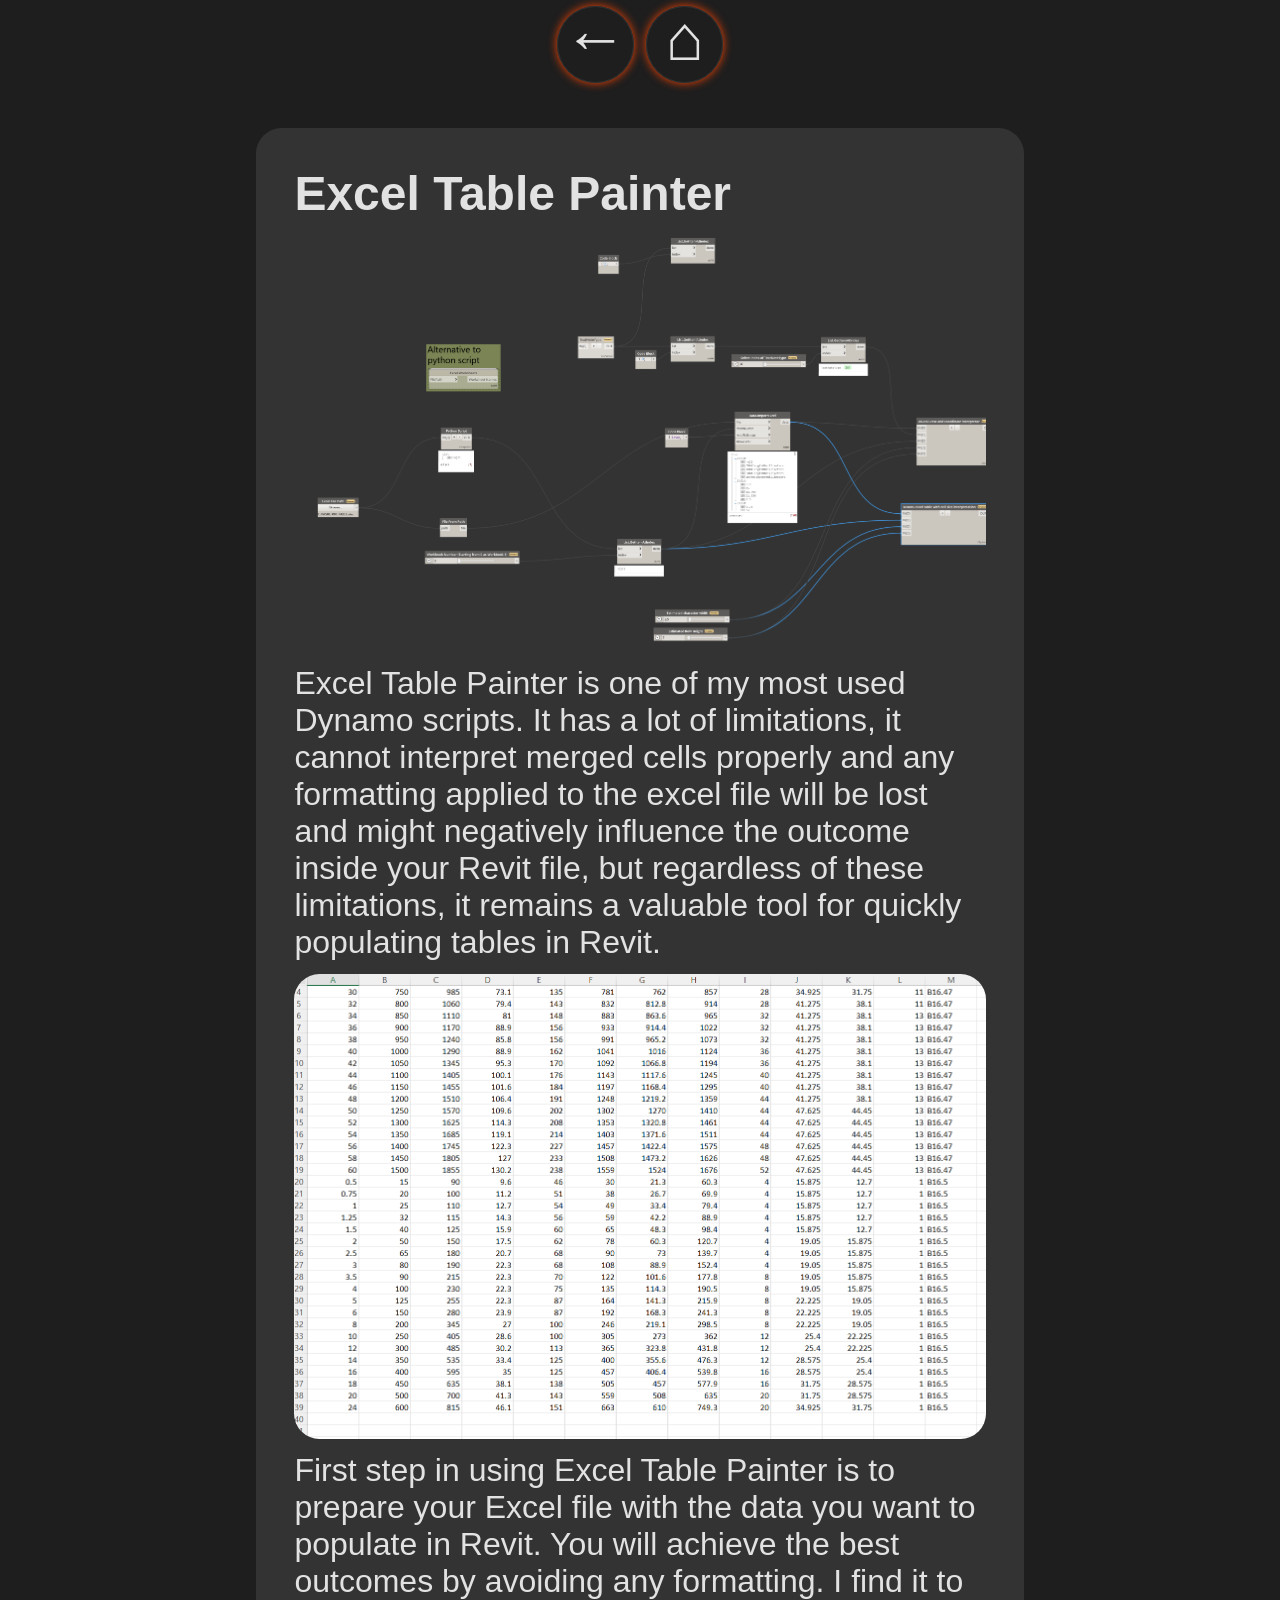
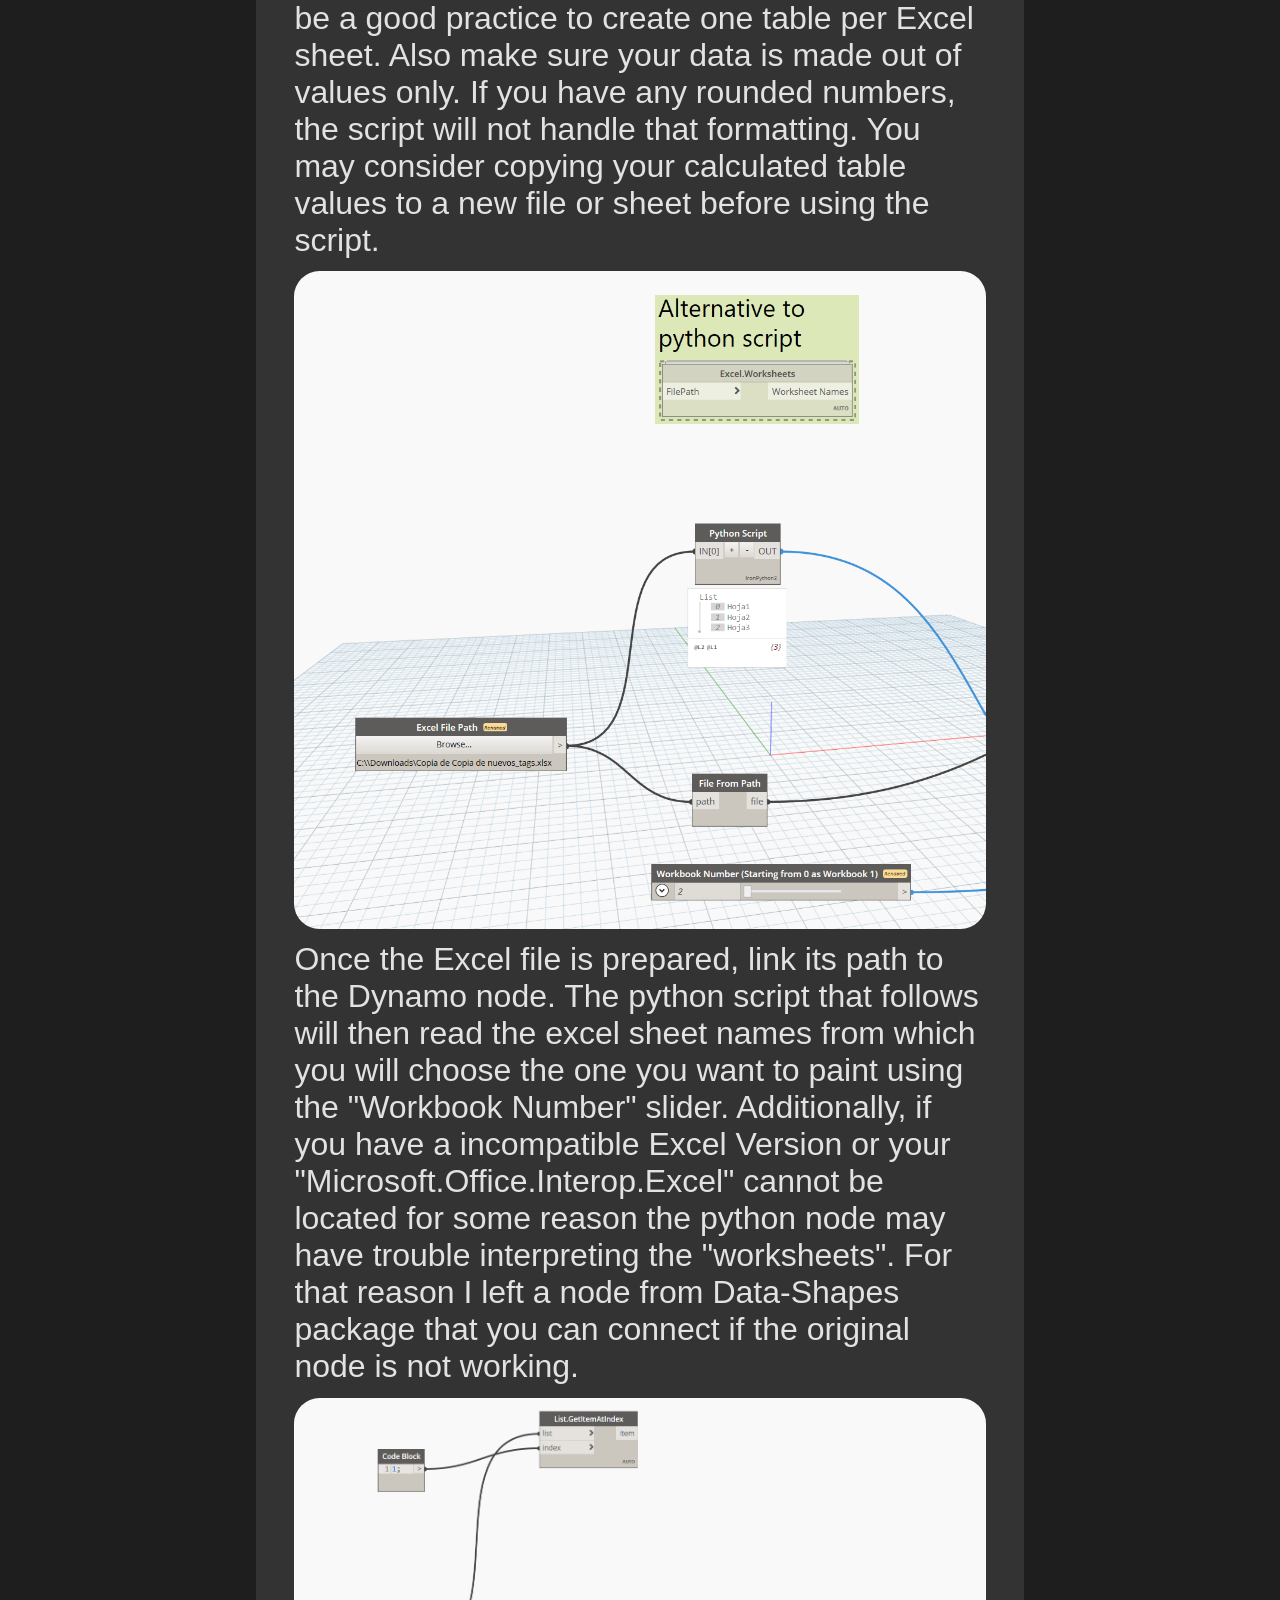
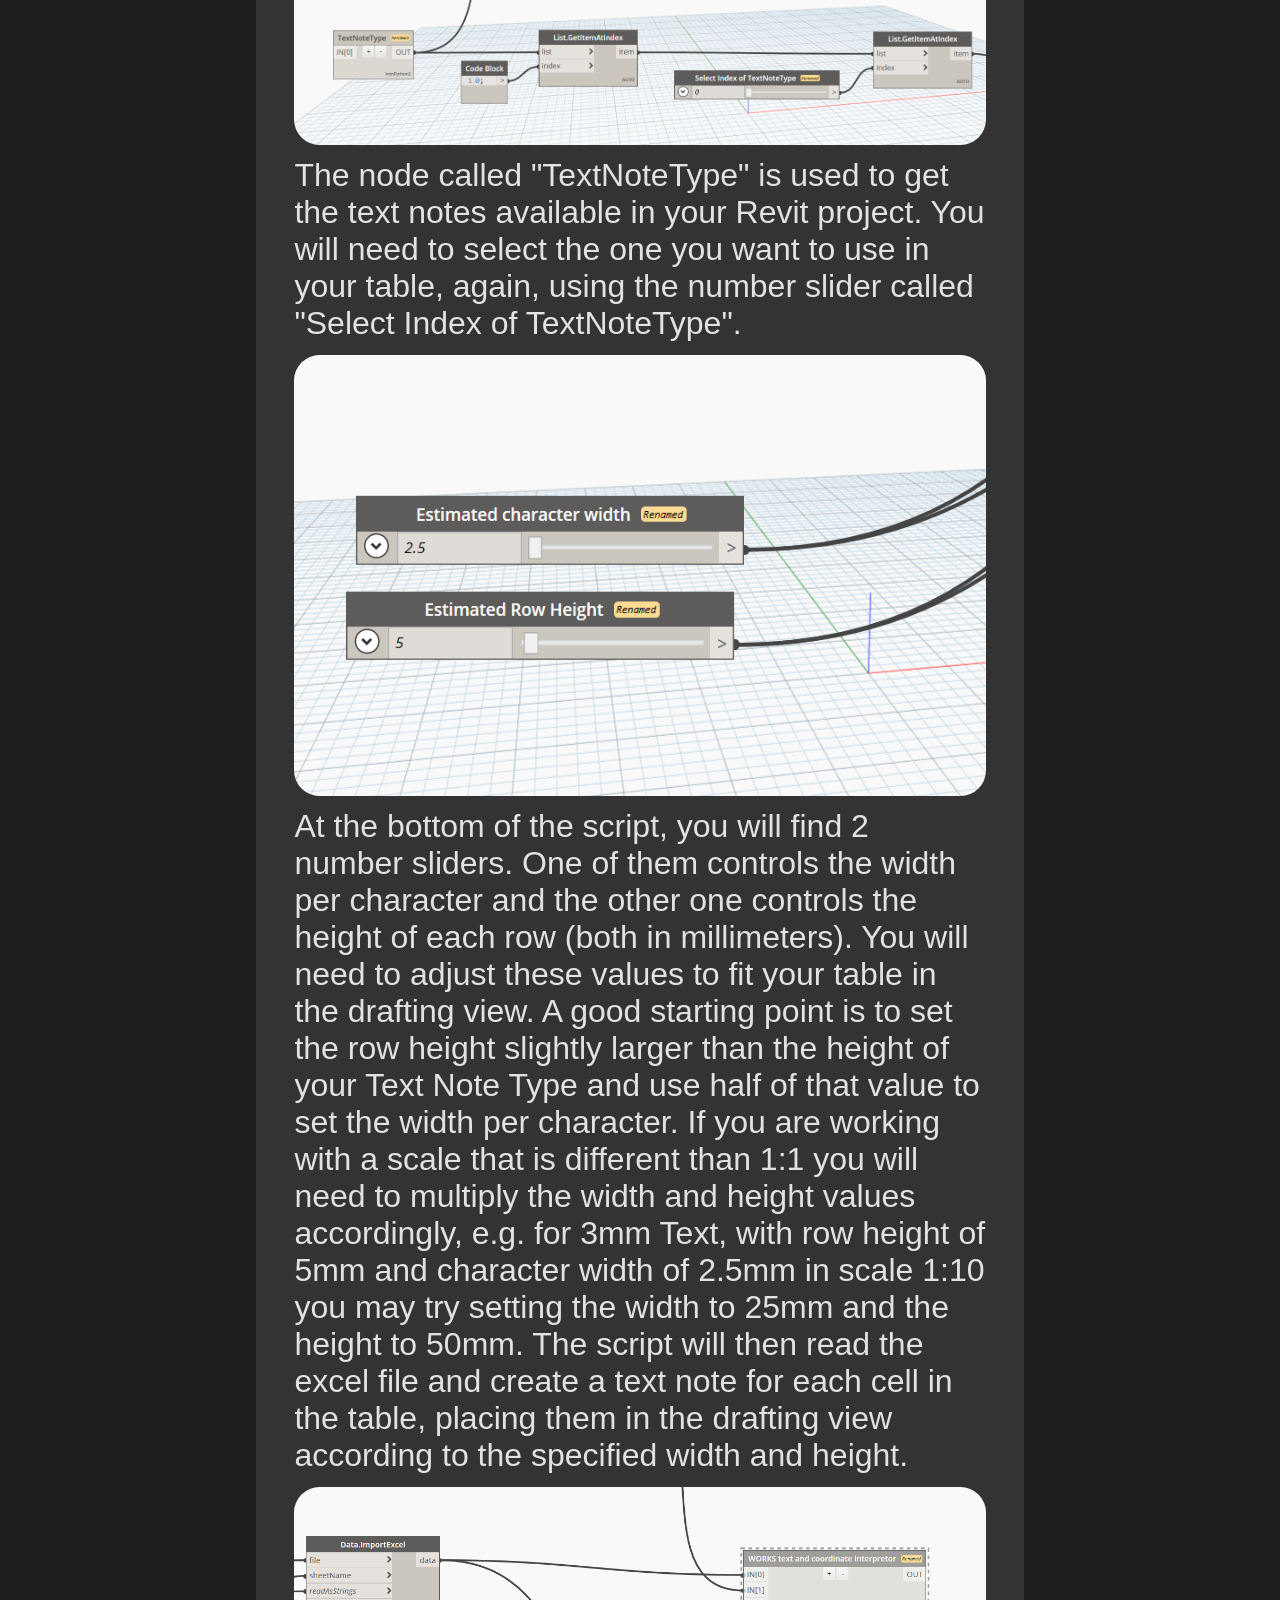
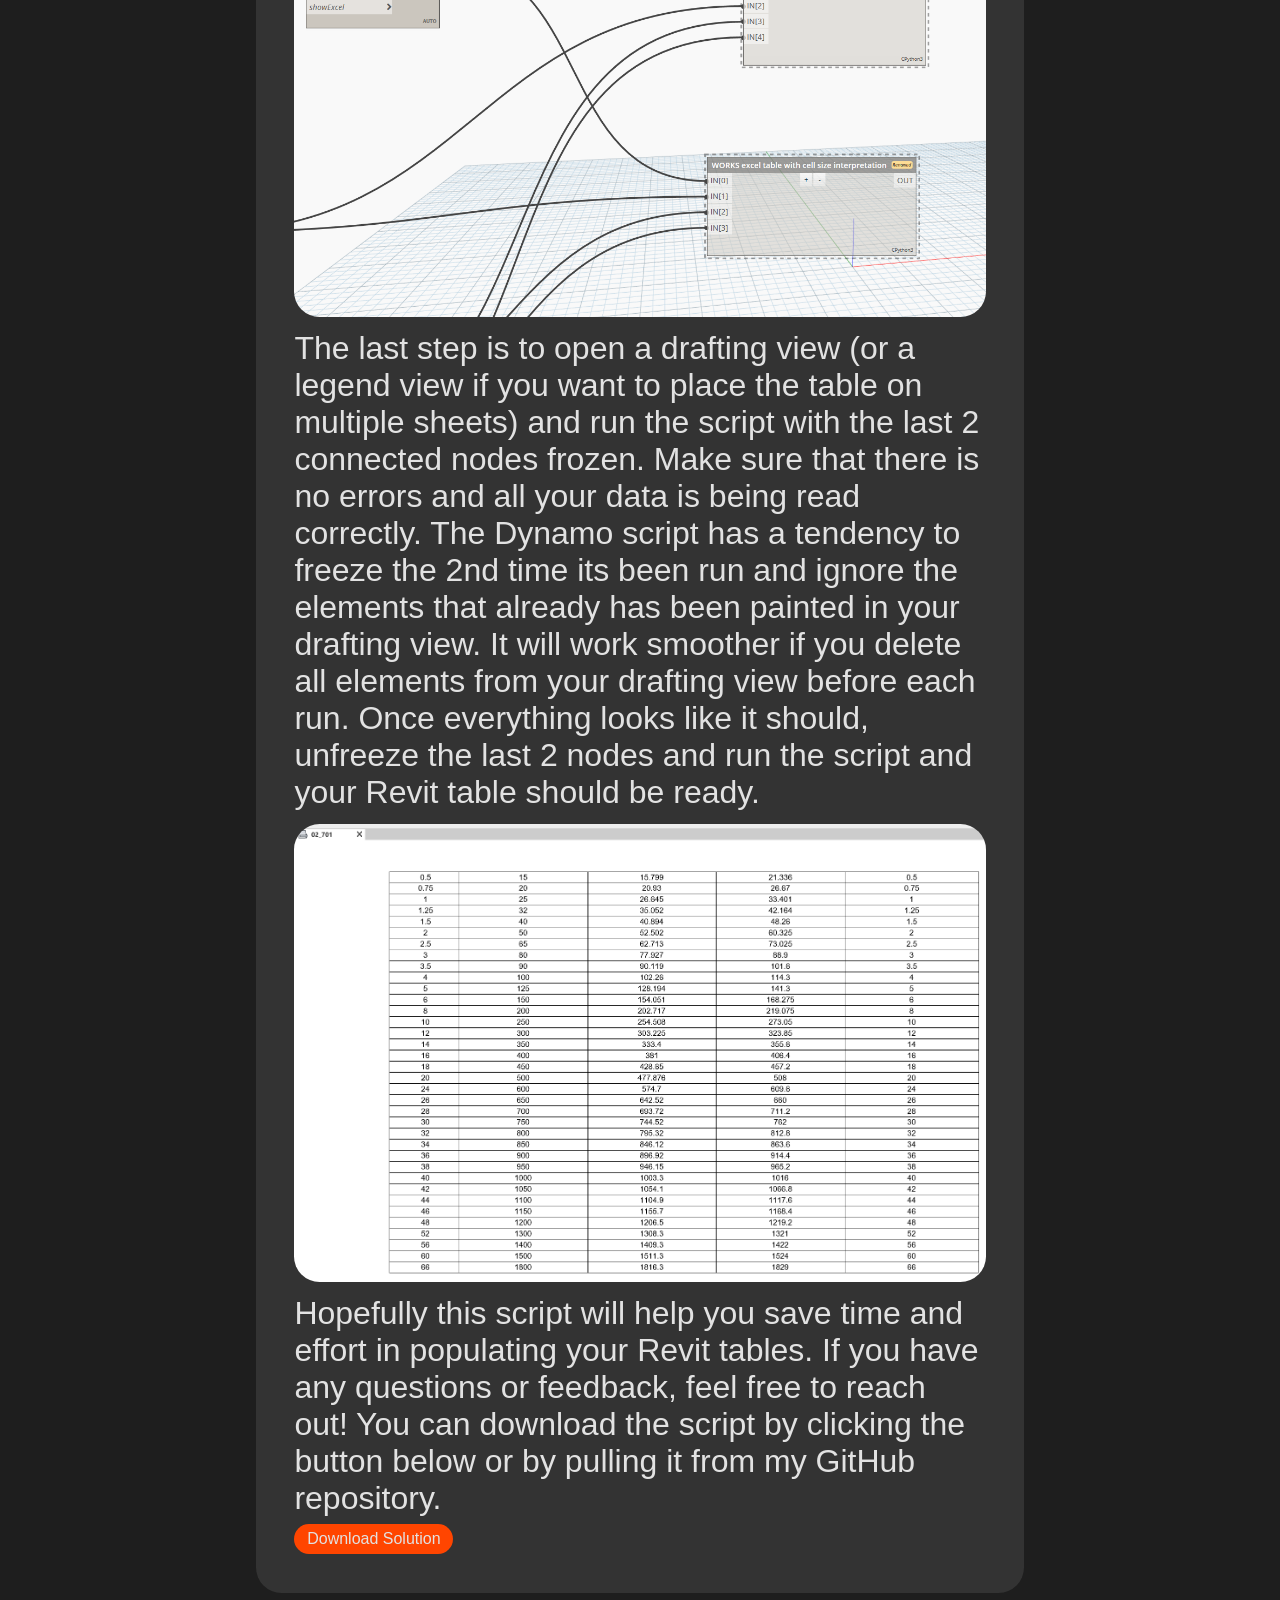
==== article1.html @ 8feb7442 "new card style" ====
<!DOCTYPE html>
<html lang="en">
<head>
  <meta charset="UTF-8">
  <title>Dynamo Workflows</title>
  <link rel="stylesheet" href="./dyno.css" />
  <script src="script.js" defer></script>
</head>
<body>
  <header class="main-header">
      <nav id="main-nav">
        <a href="./dyno.html" id="back"><span>←</span></a>
        <a href="./index.html" id="home"><span>⌂</span></a>
      </nav>
  </header>
  <main>
    <article class="workflows-article" id="article1">
        <h1>Excel Table Painter</h1>
        <img
            src="./resources/playerExcelTablePaintor_2026-06-01_10-37-19.png"
            alt="Dynamo Workflows"
            class="article-img"
        >
        <p>Excel Table Painter is one of my most used Dynamo scripts. It has a lot of limitations, it cannot interpret merged cells properly and any formatting applied to the excel file will be lost and might negatively influence the outcome inside your Revit file, but regardless of these limitations, it remains a valuable tool for quickly populating tables in Revit.</p>
        <img
            src="./resources/playerExcelTablePaintor_pic1.png"
            alt="Dynamo Workflows"
            class="article-img"
        >
        <p>First step in using Excel Table Painter is to prepare your Excel file with the data you want to populate in Revit. You will achieve the best outcomes by avoiding any formatting. I find it to be a good practice to create one table per Excel sheet. Also make sure your data is made out of values only. If you have any rounded numbers, the script will not handle that formatting. You may consider copying your calculated table values to a new file or sheet before using the script. </p>
        <img
            src="./resources/playerExcelTablePaintor_pic2.png"
            alt="Dynamo Workflows"
            class="article-img"
        >
        <p>Once the Excel file is prepared, link its path to the Dynamo node. The python script that follows will then read the excel sheet names from which you will choose the one you want to paint using the "Workbook Number" slider. Additionally, if you have a incompatible Excel Version or your "Microsoft.Office.Interop.Excel" cannot be located for some reason the python node may have trouble interpreting the "worksheets". For that reason I left a node from Data-Shapes package that you can connect if the original node is not working.</p>
        <img
            src="./resources/playerExcelTablePaintor_pic4.png"
            alt="Dynamo Workflows"
            class="article-img"
        >
        <p> The node called "TextNoteType" is used to get the text notes available in your Revit project. You will need to select the one you want to use in your table, again, using the number slider called "Select Index of TextNoteType".</p>
        <img
            src="./resources/playerExcelTablePaintor_pic5.png"
            alt="Dynamo Workflows"
            class="article-img"
        >
        <p>At the bottom of the script, you will find 2 number sliders. One of them controls the width per character and the other one controls the height of each row (both in millimeters). You will need to adjust these values to fit your table in the drafting view. A good starting point is to set the row height slightly larger than the height of your Text Note Type and use half of that value to set the width per character. If you are working with a scale that is different than 1:1 you will need to multiply the width and height values accordingly, e.g. for 3mm Text, with row height of 5mm and character width of 2.5mm in scale 1:10 you may try setting the width to 25mm and the height to 50mm. The script will then read the excel file and create a text note for each cell in the table, placing them in the drafting view according to the specified width and height.</p>
        <img
            src="./resources/playerExcelTablePaintor_pic6.png"
            alt="Dynamo Workflows"
            class="article-img"
        >
        <p>The last step is to open a drafting view (or a legend view if you want to place the table on multiple sheets) and run the script with the last 2 connected nodes frozen. Make sure that there is no errors and all your data is being read correctly. The Dynamo script has a tendency to freeze the 2nd time its been run and ignore the elements that already has been painted in your drafting view. It will work smoother if you delete all elements from your drafting view before each run. Once everything looks like it should, unfreeze the last 2 nodes and run the script and your Revit table should be ready.</p>
        <img
            src="./resources/playerExcelTablePaintor_pic7.png"
            alt="Dynamo Workflows"
            class="article-img"
        >
        <p>Hopefully this script will help you save time and effort in populating your Revit tables. If you have any questions or feedback, feel free to reach out! You can download the script by clicking the button below or by pulling it from my GitHub repository.</p>
        <a href="./resources/playerExcelTablePaintor.zip" class="btn" download>Download Solution</a>
      </article>
  </main>

  <div id="lightbox">
        <span id="close-btn">&times;</span>
        <img id="lightbox-img" src="" alt="">
  </div>
</body>
    
</html>
---- dyno.css ----
:root{
    font-size:32px;
    --background-dark:#1e1e1e;
    --background-light:#e2e2e2;
    --intermediate:#333333;
    --font-dark:#1e1e1e;
    --font-light:#e2e2e2;
    --highlight:orangered;
    --circle-size:60vw;
    --font-big:2rem;
    --font-medium:1.5rem;
    --font-small:0.5rem;
    --padding-big:7vw;
    --padding-medium:3vw;
    --padding-small:5vw;
    --margin-small:1vw;
    --nav-btn-size:6vw;
    --shadow-small:0 0 30px var(--highlight);
    --shadow-medium:0 0 40px var(--highlight);
    --shadow-big:0 0 50px var(--highlight);
    --card-height:auto;
    --card-width:45vw;
    --card-border-radius:5vw;
    --article-size:90vw;
    --sphere-size:50vw;
    --title-offset:10vw;    
 }   

*{
    margin:0;
    padding:0;
    box-sizing:border-box;
    font-family: 'Segoe UI', Tahoma, Geneva, Verdana, sans-serif;
    text-decoration: none;
    transition:none;
}

*:focus,
*:focus-visible {
    outline: none;
}

* {
    -webkit-tap-highlight-color: transparent;
}

body{
    background-color:var(--background-dark);
    color:var(--font-light);
}

.hidden{
    display:none;
}

/*.nav-btn{
    position:absolute;
    top:2vw;
    right:1vw;
    height:2vw;
    width:2vw;
    display:flex;
    justify-content: center;
    align-items: center;
    background:var(--highlight);
    border-radius: 10%;
}

.dark-btn{
    position:absolute;
    top:2vw;
    right:4vw;
    height:2vw;
    width:2vw;
    display:flex;
    justify-content: center;
    align-items: center;
    background:var(--highlight);
    border-radius: 10%;
}*/

#main-nav{
    display:flex;
    justify-content: center;
    align-items: center;
    width:100%;
}

#main-nav a{
    padding:var(--padding-small);
    margin:var(--padding-small);
    color:var(--font-light);
    border:1px solid var(--intermediate);
    border-radius: 50%;
    text-align: center;
    width: var(--nav-btn-size);
    height: var(--nav-btn-size);
    box-shadow: var(--shadow-small);
    display: flex;
    justify-content: center;
    align-items: center;
}

#back span{
    position:relative;
    top:-0.5vw;
    font-size:var(--font-big);  
}

#home span{
    position:relative;
    top:-0.5vw;
    font-size:var(--font-big);  
}

#main-nav a:active{
    border: 1px solid var(--highlight);
    transform: scale(1.05);
    box-shadow: var(--shadow-big);
}

/* Catalog Styles */

.catalog{
    display:grid;
    grid-template-columns: 1fr;
    justify-content: center;
    align-items: center;
    gap:var(--margin-small);
    padding:var(--padding-big);
}

.card-link{
    margin:0;
    border-radius: var(--card-border-radius);    
    width:var(--card-width);
    height:var(--card-height);
    color:inherit;
    width:90vw;
}

.card-link:hover{
    border: 1px solid var(--intermediate);
    box-shadow: var(--shadow-big);
}

.card{
    background:var(--intermediate);
    border-radius: var(--card-border-radius);
    gap:var(--margin-small);
    padding:var(--padding-big);
    width:100%;
    height:100%;
}
.card-img-container{  
    height:100%;
    width:auto;
    display:flex;
    justify-content: center;
    align-items: center;
}

.card-content{
    width:100%;
    display:flex;
    flex-direction: column; 
    justify-content: center;
    align-items: flex-start;
    gap:var(--padding-small);
}

.card-img{
    height:auto;
    width:100%;
    border-radius: var(--card-border-radius);
}

.card h2{
    font-size:var(--font-small);
    text-align: left;

}

.card p{
    font-size:var(--font-small);
    text-align: left;
}
/* Catalog Styles */
/* Article Styles */

.workflows-article{
    width:var(--article-size);
    display:flex;
    flex-direction: column;
    margin:3vw auto;
    padding:var(--padding-big);
    background:var(--intermediate);
    border-radius: var(--card-border-radius);
}

.article-img{
    width:100%;
    height:auto;
    border-radius: var(--card-border-radius);
    margin:1vw 0;
}

.btn{
    width:fit-content;
    margin-top:var(--padding-small);
    padding:0.5vw 1vw;
    background:var(--highlight);
    color:var(--font-light);
    font-size:var(--font-small);
    border:none;
    border-radius: 5vw;
    cursor: pointer;
}

.btn:hover{
    border: 1px solid var(--hightlight);
    box-shadow: 0 0 1vw var(--highlight);
}

.btn:active{
    border: 1px solid var(--highlight);
    box-shadow: var(--shadow-small);
}
/* Article Styles */
/* main-menu */

.main-menu{
    display:flex;
    justify-content: center;
    align-items: center;
    flex-direction: column;
    width:80%;
    margin:0 auto;
    gap:var(--padding-medium);
    padding:var(--padding-small);
}



.sphere{
    width: var(--sphere-size);
    height:var(--sphere-size);
    border-radius: 50%;
    background:var(--intermediate);
    display:flex;
    justify-content: center;
    align-items: center;
    color:var(--font-light);
    font-weight: bold;
    border: 1px solid var(--intermediate);
    box-shadow: var(--shadow-medium);
    margin-top:var(--title-offset);
}

.sphere p{
    font-size:var(--font-big);
    text-align: center;
}

.sphere:hover{
    transform: scale(1.05);
    border: 1px solid var(--intermediate);
    box-shadow: var(--shadow-big);
}

.sphere:active{
    border: 1px solid var(--highlight);
    box-shadow: var(--shadow-big);
}

/* main-menu */
/* media */

@media screen and (min-width: 1024px) {
    
    

    .catalog{
    grid-template-columns: repeat(2, 1fr);

    }
    
    .card{
    font-size:var(--font-small);
    display:grid;
    grid-template-columns: 1fr 1fr;
    gap:var(--padding-big);
    width:100%;
    }

    .main-menu{
    flex-direction: row;
    }

    .card-link{
        max-width:var(--card-width);
        max-height:var(--card-height);
    }
    
    :root{
    --background-dark:#1e1e1e;
    --background-light:#e2e2e2;
    --intermediate:#333333;
    --font-dark:#1e1e1e;
    --font-light:#e2e2e2;
    --highlight:orangered;
    --circle-size:20vw;
    --font-big:2rem;
    --font-medium:1.5rem;
    --padding-big:3vw;
    --padding-medium:2vw;
    --padding-small:0.5vw;
    --nav-btn-size:6vw;
    --shadow-small:0 0 10px var(--highlight);
    --shadow-medium:0 0 20px var(--highlight);
    --shadow-big:0 0 30px var(--highlight);
    --card-height:28vw;
    --card-width:45vw;
    --card-border-radius:2vw;
    --article-size:60vw;
    --sphere-size:20vw;
    --title-offset:15vw;
    --font-size:16px;
    }   
    #main-head{
    font-size:var(--font-big);
    position:absolute;
    top:10%;
    }
}
/* media */
/* lightbox */
#lightbox { display: none; position: fixed; inset: 0; z-index: 9999; background: var(--background-light); justify-content: center; align-items: center; } 
#lightbox-img { max-width: 90vw; max-height: 90vh; } 
#lightbox.show { display: flex; } 
.article-img { cursor: zoom-in; } /* lightbox */
#close-btn {
  position: absolute;
  top: 20px;
  right: 30px;

  font-size: 3vw;
  color: white;
  cursor: pointer;
  z-index: 10000;
}

/* lightbox */
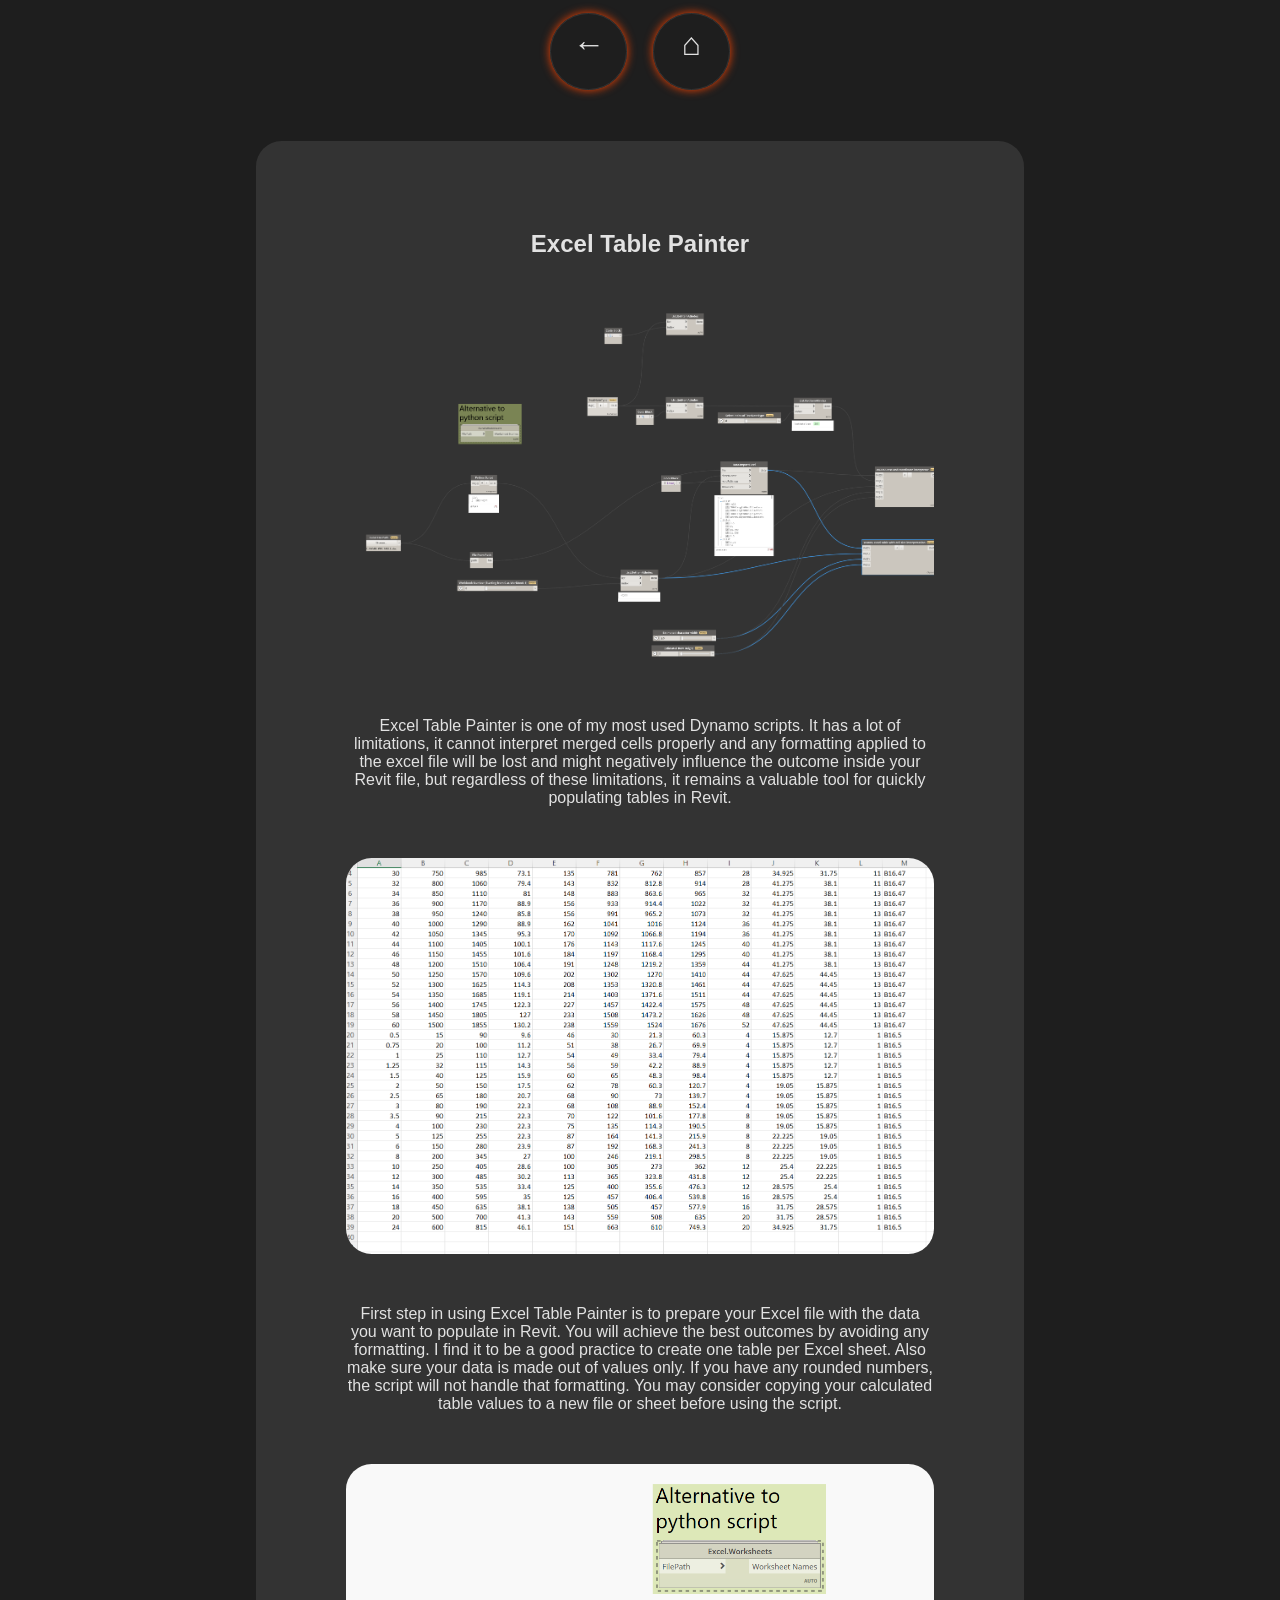
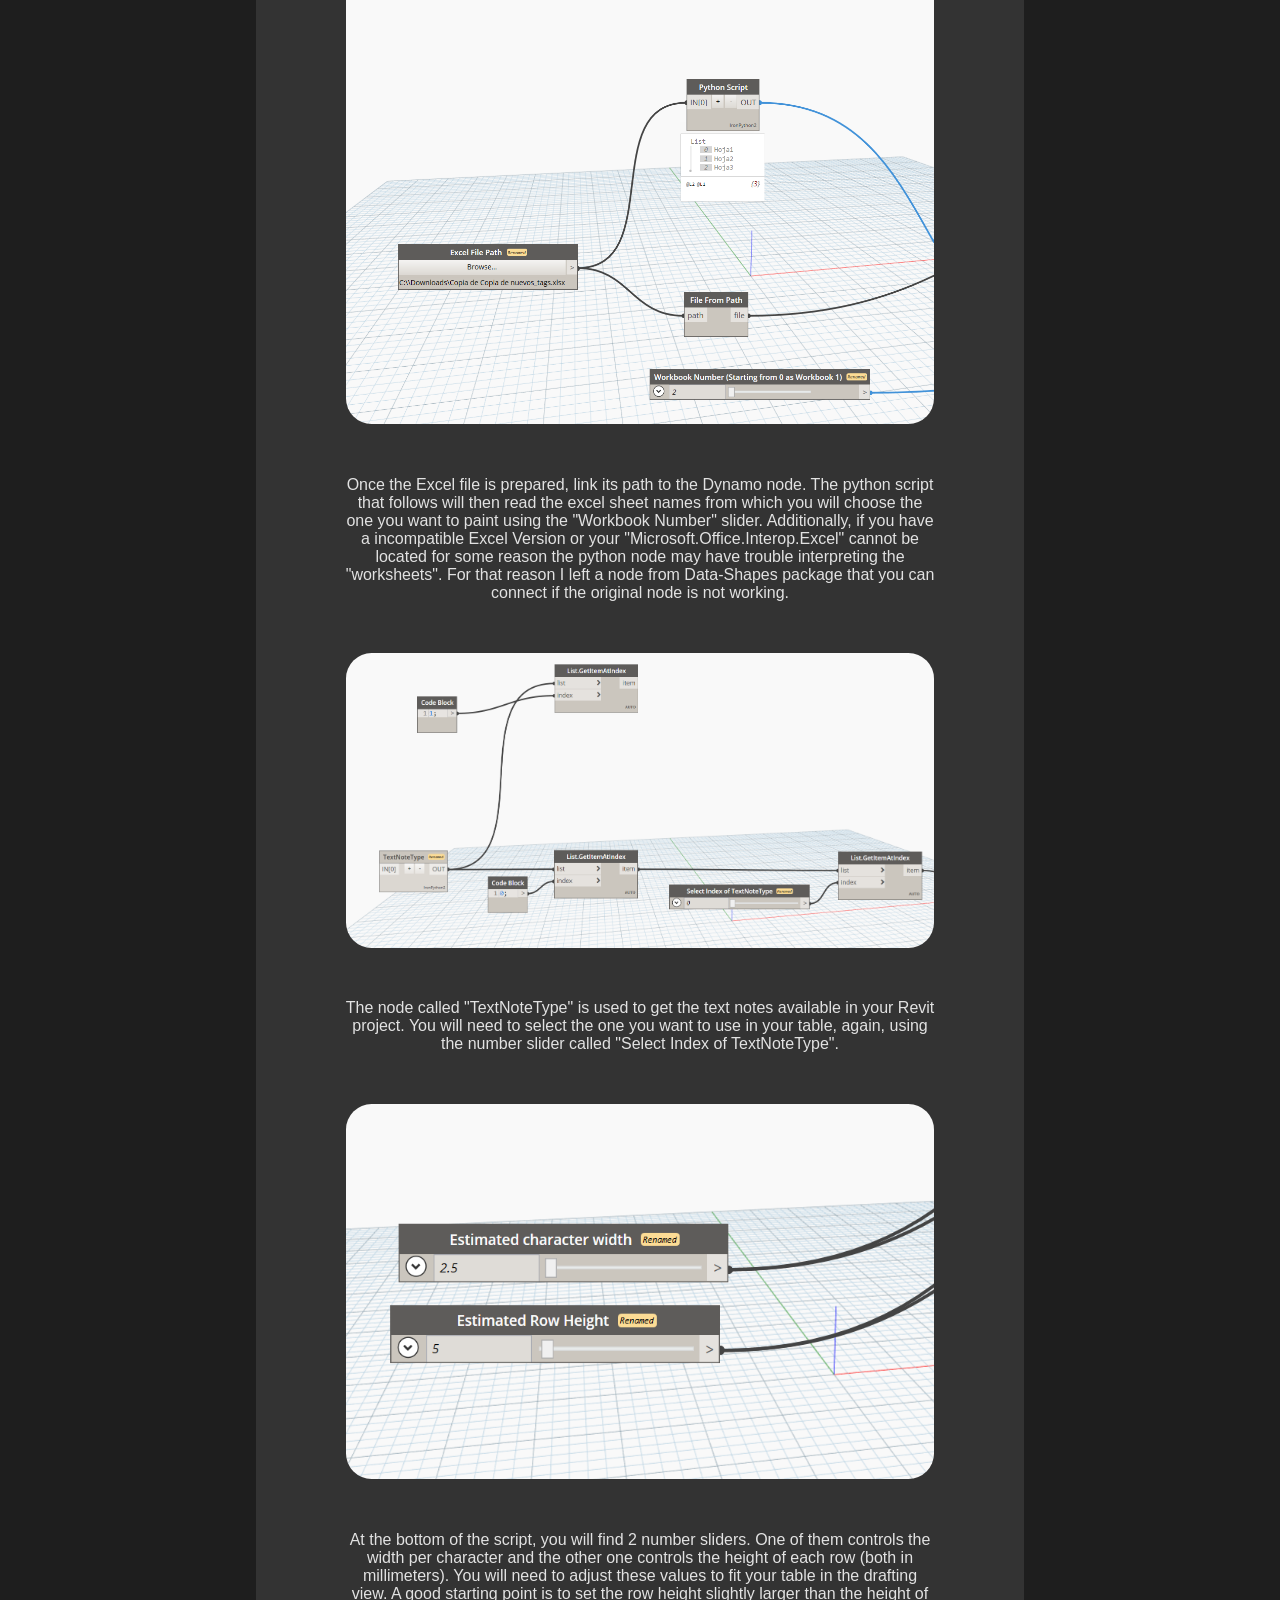
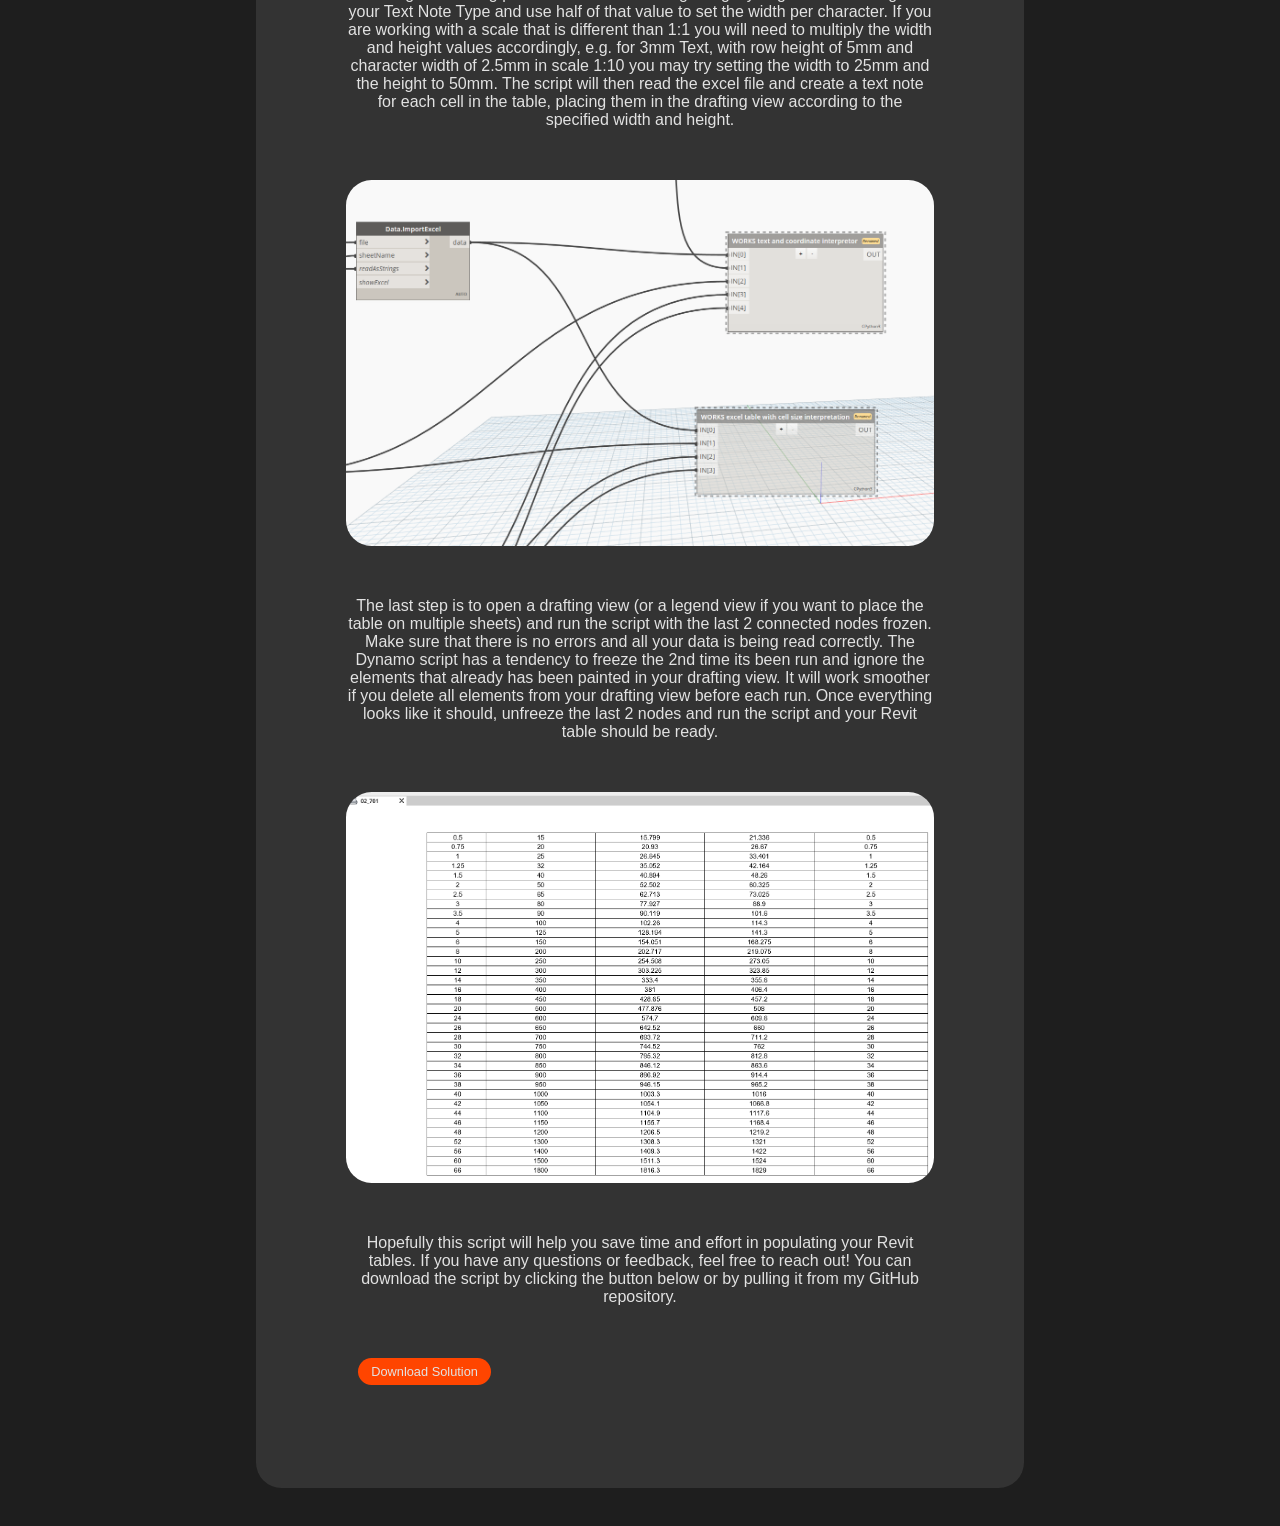
==== commit 6ad4a247: "update card design" ====
--- a/article1.html
+++ b/article1.html
@@ -58,7 +58,7 @@
             class="article-img"
         >
         <p>Hopefully this script will help you save time and effort in populating your Revit tables. If you have any questions or feedback, feel free to reach out! You can download the script by clicking the button below or by pulling it from my GitHub repository.</p>
-        <a href="./resources/playerExcelTablePaintor.zip" class="btn" download>Download Solution</a>
+        <a href="./resources/playerExcelTablePaintor.zip" class="btn-download" download>Download Solution</a>
       </article>
   </main>
 
--- a/dyno.css
+++ b/dyno.css
@@ -1,5 +1,5 @@
 :root{
-    font-size:32px;
+    font-size:16px;
     --background-dark:#1e1e1e;
     --background-light:#e2e2e2;
     --intermediate:#333333;
@@ -8,18 +8,19 @@
     --highlight:orangered;
     --circle-size:60vw;
     --font-big:2rem;
-    --font-medium:1.5rem;
-    --font-small:0.5rem;
+    --font-medium-big:1.5rem;
+    --font-medium:1rem;
+    --font-small:0.8rem;
     --padding-big:7vw;
     --padding-medium:3vw;
-    --padding-small:5vw;
+    --padding-small:1vw;
     --margin-small:1vw;
     --nav-btn-size:6vw;
     --shadow-small:0 0 30px var(--highlight);
     --shadow-medium:0 0 40px var(--highlight);
     --shadow-big:0 0 50px var(--highlight);
     --card-height:auto;
-    --card-width:45vw;
+    --card-width:90vw;
     --card-border-radius:5vw;
     --article-size:90vw;
     --sphere-size:50vw;
@@ -113,10 +114,9 @@
     font-size:var(--font-big);  
 }
 
-#main-nav a:active{
-    border: 1px solid var(--highlight);
-    transform: scale(1.05);
-    box-shadow: var(--shadow-big);
+#main-nav a:hover{
+    border: 1px solid var(--background-dark);
+    box-shadow: var(--shadow-medium);
 }
 
 /* Catalog Styles */
@@ -141,20 +141,20 @@
 
 .card-link:hover{
     border: 1px solid var(--intermediate);
-    box-shadow: var(--shadow-big);
+    box-shadow: var(--shadow-medium);
 }
 
 .card{
     background:var(--intermediate);
     border-radius: var(--card-border-radius);
     gap:var(--margin-small);
-    padding:var(--padding-big);
+    padding:var(--padding-small);
     width:100%;
     height:100%;
 }
 .card-img-container{  
-    height:100%;
-    width:auto;
+    height:auto;
+    width:100%;
     display:flex;
     justify-content: center;
     align-items: center;
@@ -162,10 +162,6 @@
 
 .card-content{
     width:100%;
-    display:flex;
-    flex-direction: column; 
-    justify-content: center;
-    align-items: flex-start;
     gap:var(--padding-small);
 }
 
@@ -176,14 +172,15 @@
 }
 
 .card h2{
-    font-size:var(--font-small);
+    font-size:var(--font-medium);
     text-align: left;
-
+    padding-bottom:var(--padding-small);
 }
 
 .card p{
     font-size:var(--font-small);
     text-align: left;
+    padding-bottom:var(--padding-medium);
 }
 /* Catalog Styles */
 /* Article Styles */
@@ -193,9 +190,11 @@
     display:flex;
     flex-direction: column;
     margin:3vw auto;
+    gap:var(--padding-medium);
     padding:var(--padding-big);
     background:var(--intermediate);
     border-radius: var(--card-border-radius);
+    text-align: center;
 }
 
 .article-img{
@@ -205,9 +204,9 @@
     margin:1vw 0;
 }
 
-.btn{
+.btn-download, .btn-details{
     width:fit-content;
-    margin-top:var(--padding-small);
+    margin:var(--padding-small);
     padding:0.5vw 1vw;
     background:var(--highlight);
     color:var(--font-light);
@@ -217,14 +216,14 @@
     cursor: pointer;
 }
 
-.btn:hover{
+.btn-download:hover, .btn-details:hover{
     border: 1px solid var(--hightlight);
-    box-shadow: 0 0 1vw var(--highlight);
-}
-
-.btn:active{
+    box-shadow: var(--shadow-small);
+}
+
+.btn-download:active, .btn-details:active{
     border: 1px solid var(--highlight);
-    box-shadow: var(--shadow-small);
+    box-shadow: var(--shadow-medium);
 }
 /* Article Styles */
 /* main-menu */
@@ -288,8 +287,10 @@
     .card{
     font-size:var(--font-small);
     display:grid;
-    grid-template-columns: 1fr 1fr;
-    gap:var(--padding-big);
+    align-items: center;
+    justify-content: center;
+    grid-template-columns: 2fr 3fr;
+    gap:var(--padding-medium);
     width:100%;
     }
 
@@ -303,19 +304,6 @@
     }
     
     :root{
-    --background-dark:#1e1e1e;
-    --background-light:#e2e2e2;
-    --intermediate:#333333;
-    --font-dark:#1e1e1e;
-    --font-light:#e2e2e2;
-    --highlight:orangered;
-    --circle-size:20vw;
-    --font-big:2rem;
-    --font-medium:1.5rem;
-    --padding-big:3vw;
-    --padding-medium:2vw;
-    --padding-small:0.5vw;
-    --nav-btn-size:6vw;
     --shadow-small:0 0 10px var(--highlight);
     --shadow-medium:0 0 20px var(--highlight);
     --shadow-big:0 0 30px var(--highlight);
@@ -325,7 +313,6 @@
     --article-size:60vw;
     --sphere-size:20vw;
     --title-offset:15vw;
-    --font-size:16px;
     }   
     #main-head{
     font-size:var(--font-big);
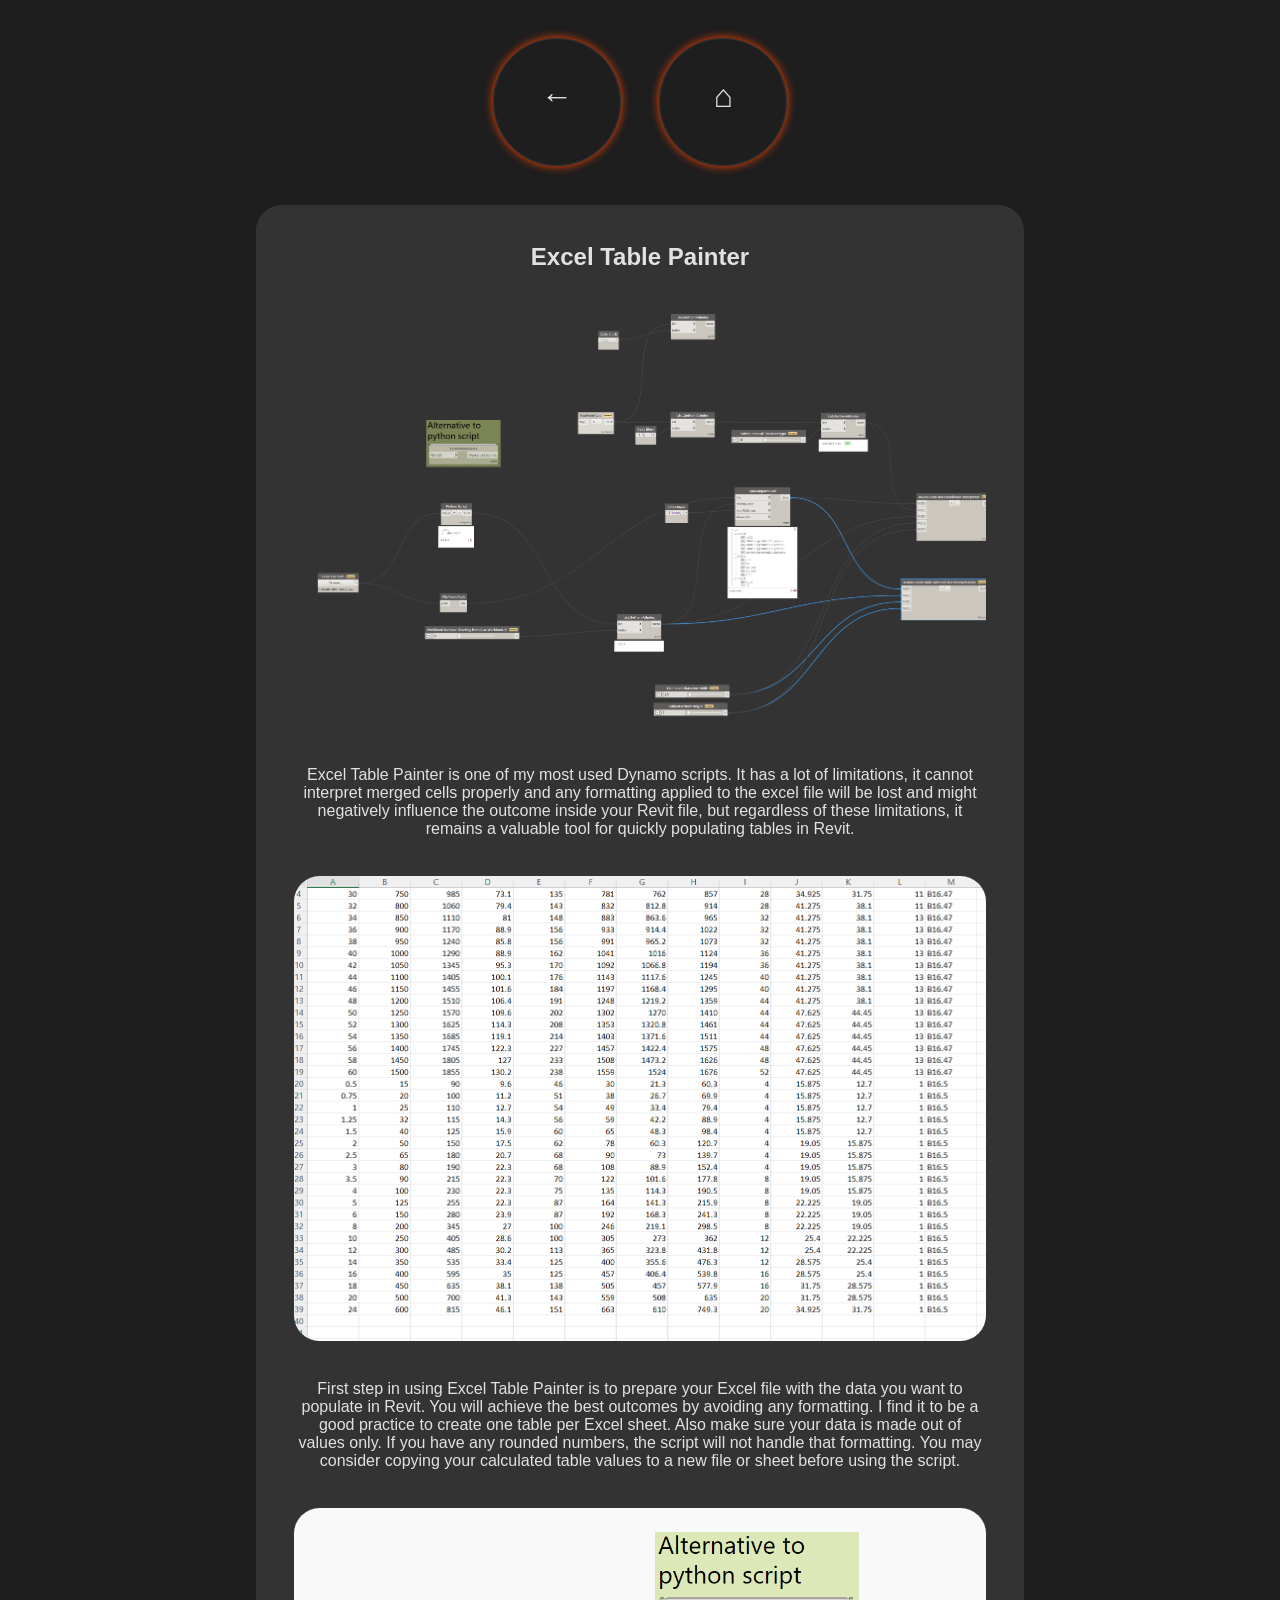
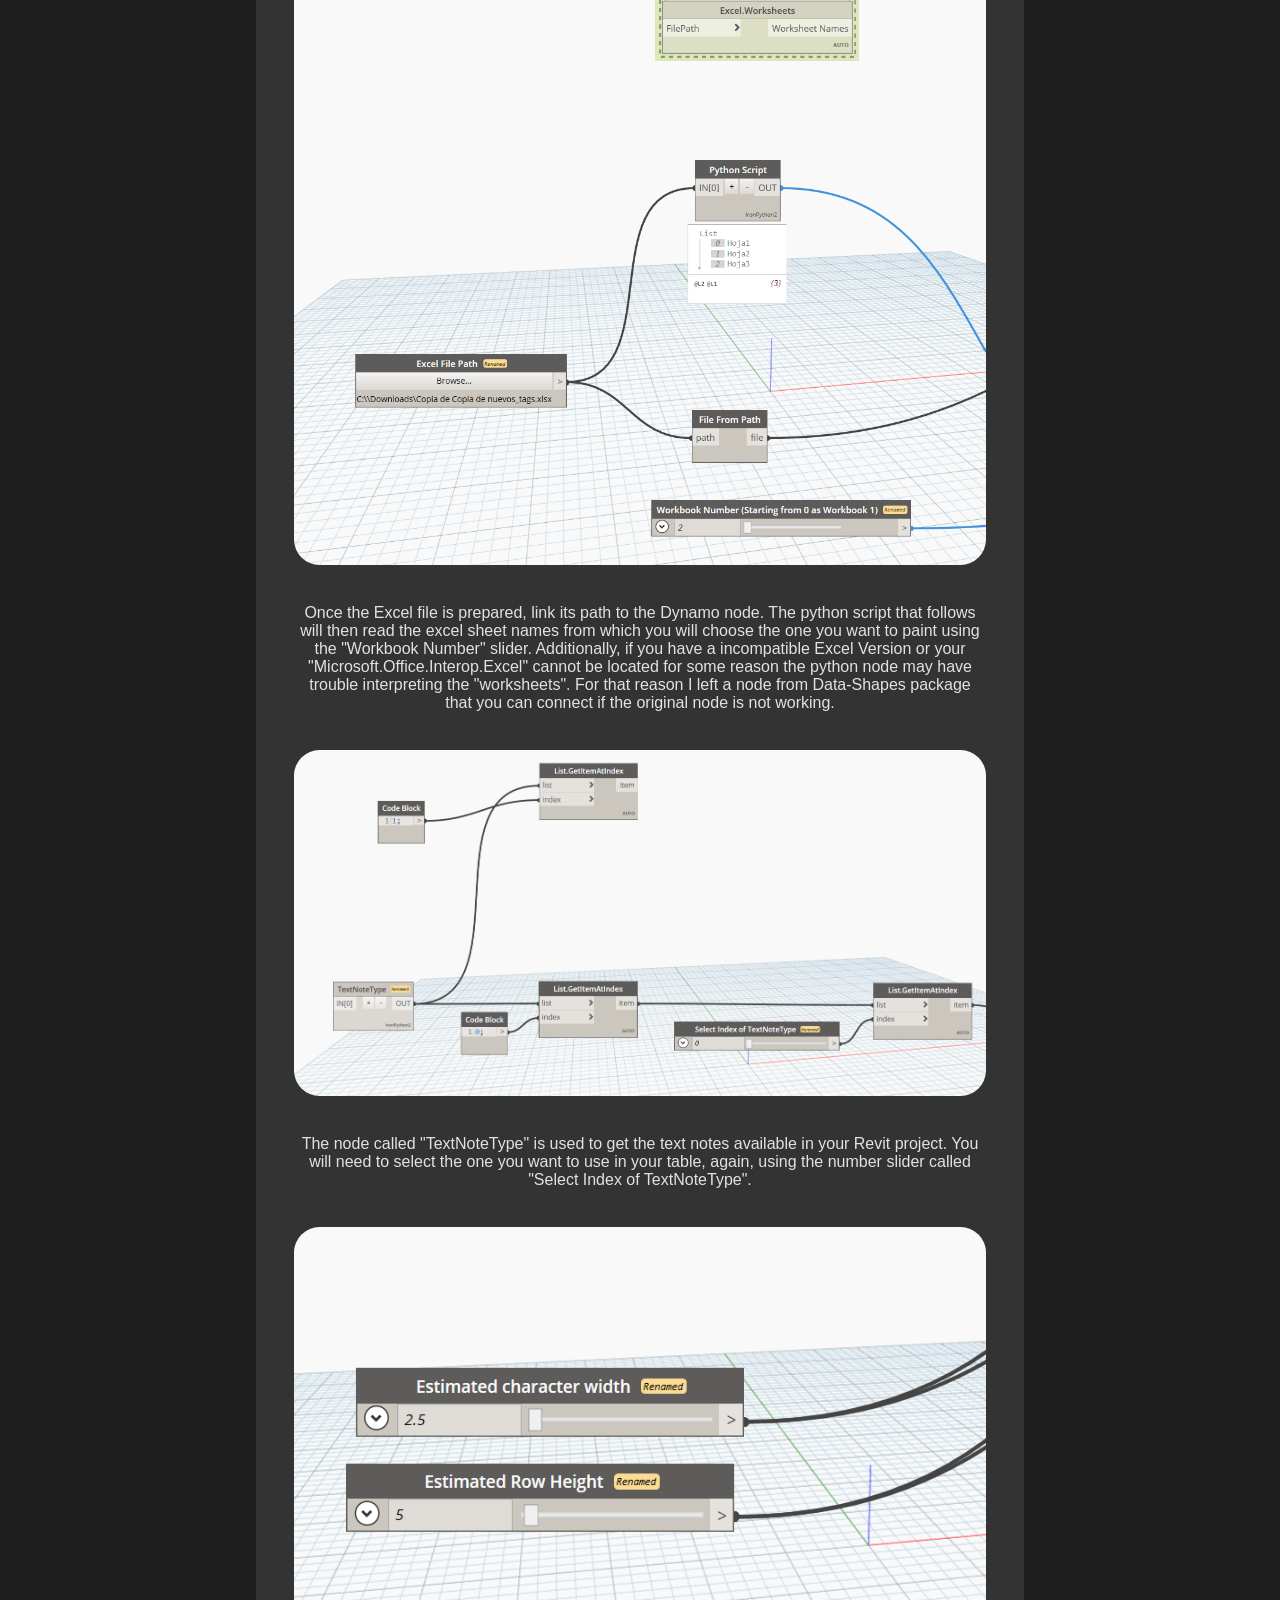
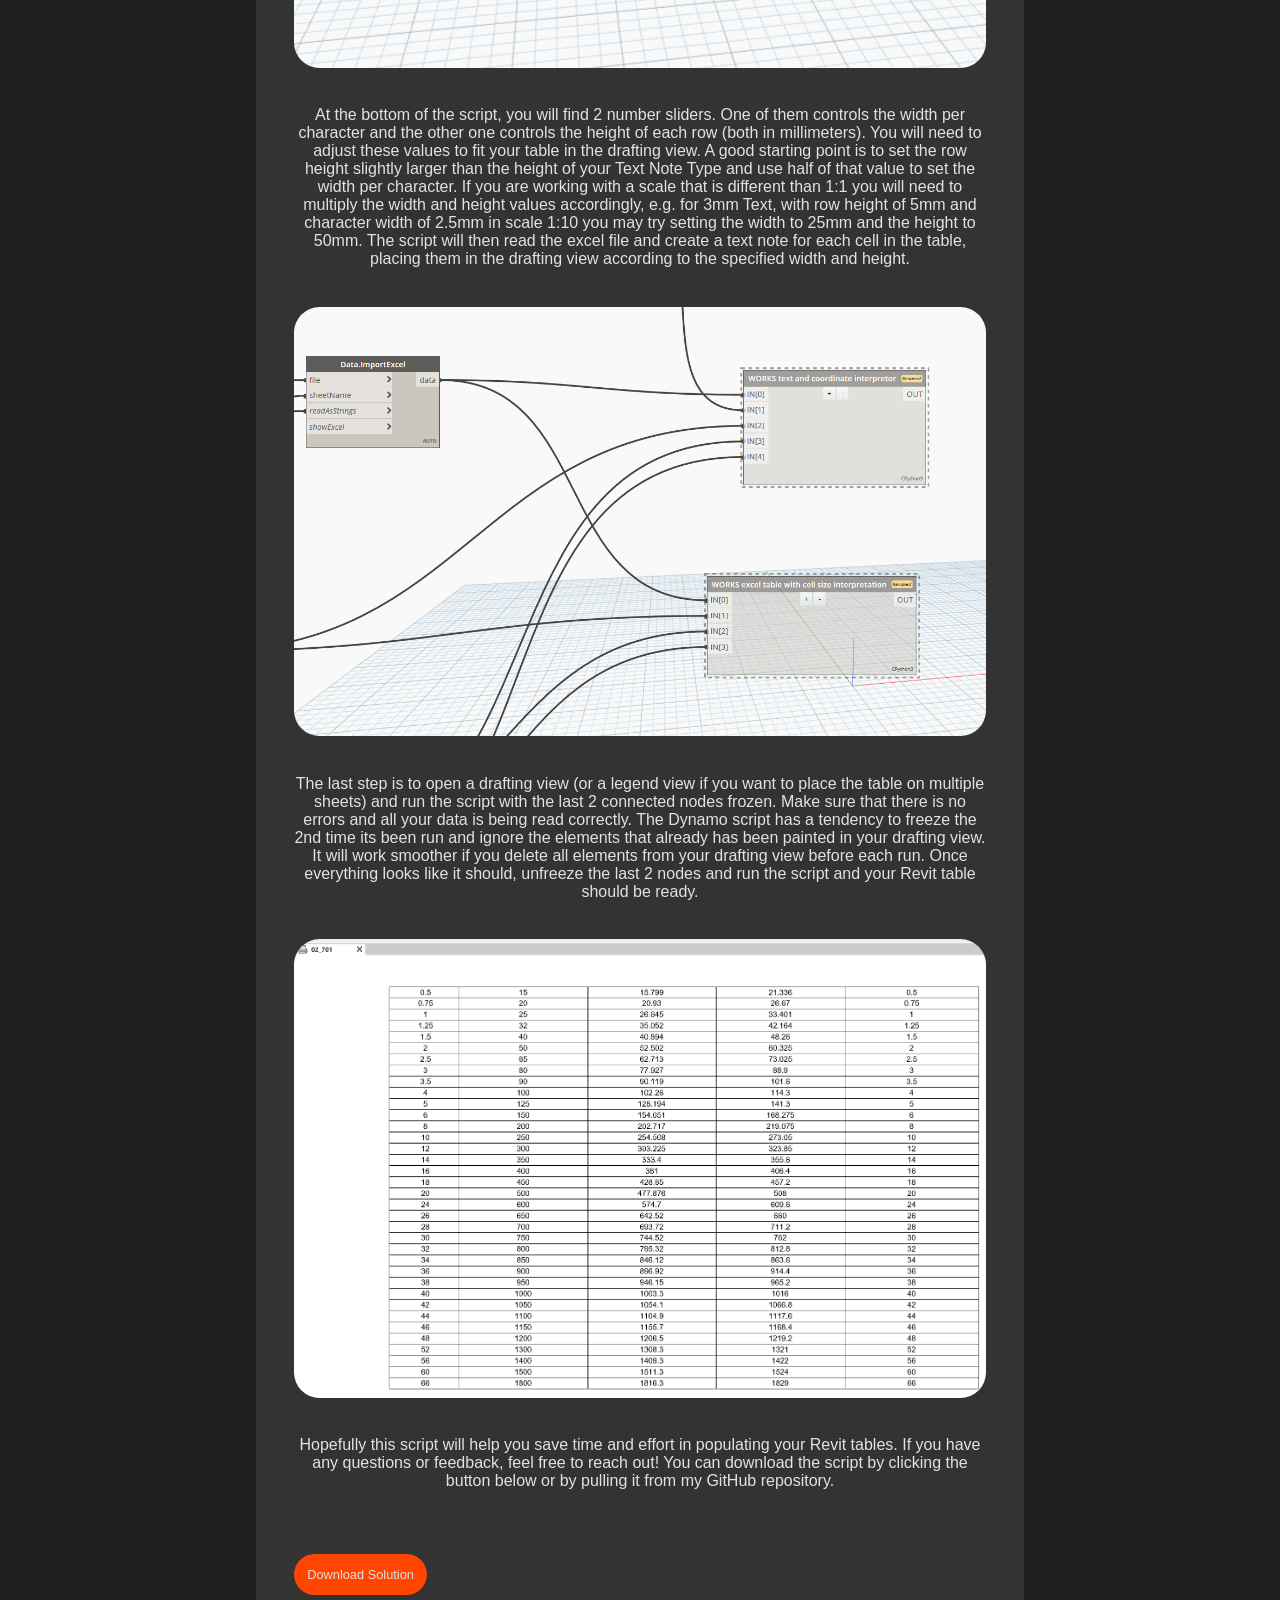
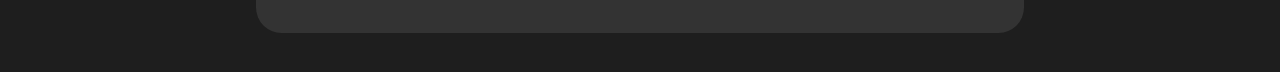
==== commit 446360ca: "v2" ====
--- a/article1.html
+++ b/article1.html
@@ -15,7 +15,7 @@
   </header>
   <main>
     <article class="workflows-article" id="article1">
-        <h1>Excel Table Painter</h1>
+        <h2>Excel Table Painter</h2>
         <img
             src="./resources/playerExcelTablePaintor_2026-06-01_10-37-19.png"
             alt="Dynamo Workflows"
--- a/dyno.css
+++ b/dyno.css
@@ -7,15 +7,15 @@
     --font-light:#e2e2e2;
     --highlight:orangered;
     --circle-size:60vw;
-    --font-big:2rem;
-    --font-medium-big:1.5rem;
-    --font-medium:1rem;
-    --font-small:0.8rem;
+    --font-big:4rem;
+    --font-medium-big:3rem;
+    --font-medium:1.5rem;
+    --font-small:1.5rem;
     --padding-big:7vw;
     --padding-medium:3vw;
-    --padding-small:1vw;
+    --padding-small:1.5vw;
     --margin-small:1vw;
-    --nav-btn-size:6vw;
+    --nav-btn-size:10vw;
     --shadow-small:0 0 30px var(--highlight);
     --shadow-medium:0 0 40px var(--highlight);
     --shadow-big:0 0 50px var(--highlight);
@@ -85,11 +85,12 @@
     justify-content: center;
     align-items: center;
     width:100%;
+    gap:var(--padding-big);
 }
 
 #main-nav a{
     padding:var(--padding-small);
-    margin:var(--padding-small);
+    margin-top:var(--padding-big);
     color:var(--font-light);
     border:1px solid var(--intermediate);
     border-radius: 50%;
@@ -126,7 +127,7 @@
     grid-template-columns: 1fr;
     justify-content: center;
     align-items: center;
-    gap:var(--margin-small);
+    gap:var(--padding-big);
     padding:var(--padding-big);
 }
 
@@ -145,16 +146,20 @@
 }
 
 .card{
+    display:flex;
+    flex-direction: column;
+    justify-content: center;
+    align-items: center;
     background:var(--intermediate);
     border-radius: var(--card-border-radius);
-    gap:var(--margin-small);
-    padding:var(--padding-small);
+    gap:var(--margin-big);
+    padding:var(--padding-big);
     width:100%;
     height:100%;
 }
 .card-img-container{  
     height:auto;
-    width:100%;
+    width:80%;
     display:flex;
     justify-content: center;
     align-items: center;
@@ -181,6 +186,7 @@
     font-size:var(--font-small);
     text-align: left;
     padding-bottom:var(--padding-medium);
+    margin-bottom:var(--padding-medium);
 }
 /* Catalog Styles */
 /* Article Styles */
@@ -189,12 +195,13 @@
     width:var(--article-size);
     display:flex;
     flex-direction: column;
-    margin:3vw auto;
+    margin:var(--padding-big) auto;
     gap:var(--padding-medium);
     padding:var(--padding-big);
     background:var(--intermediate);
     border-radius: var(--card-border-radius);
     text-align: center;
+    font-size:var(--font-medium);
 }
 
 .article-img{
@@ -206,8 +213,8 @@
 
 .btn-download, .btn-details{
     width:fit-content;
-    margin:var(--padding-small);
-    padding:0.5vw 1vw;
+    margin-top:var(--padding-big);
+    padding:var(--padding-small);
     background:var(--highlight);
     color:var(--font-light);
     font-size:var(--font-small);
@@ -313,7 +320,15 @@
     --article-size:60vw;
     --sphere-size:20vw;
     --title-offset:15vw;
+    --font-big:2rem;
+    --font-medium-big:1.5rem;
+    --font-medium:1rem;
+    --font-small:0.8rem;
+    --padding-big:3vw;
+    --padding-medium:2vw;
+    --padding-small:1vw;
     }   
+    
     #main-head{
     font-size:var(--font-big);
     position:absolute;
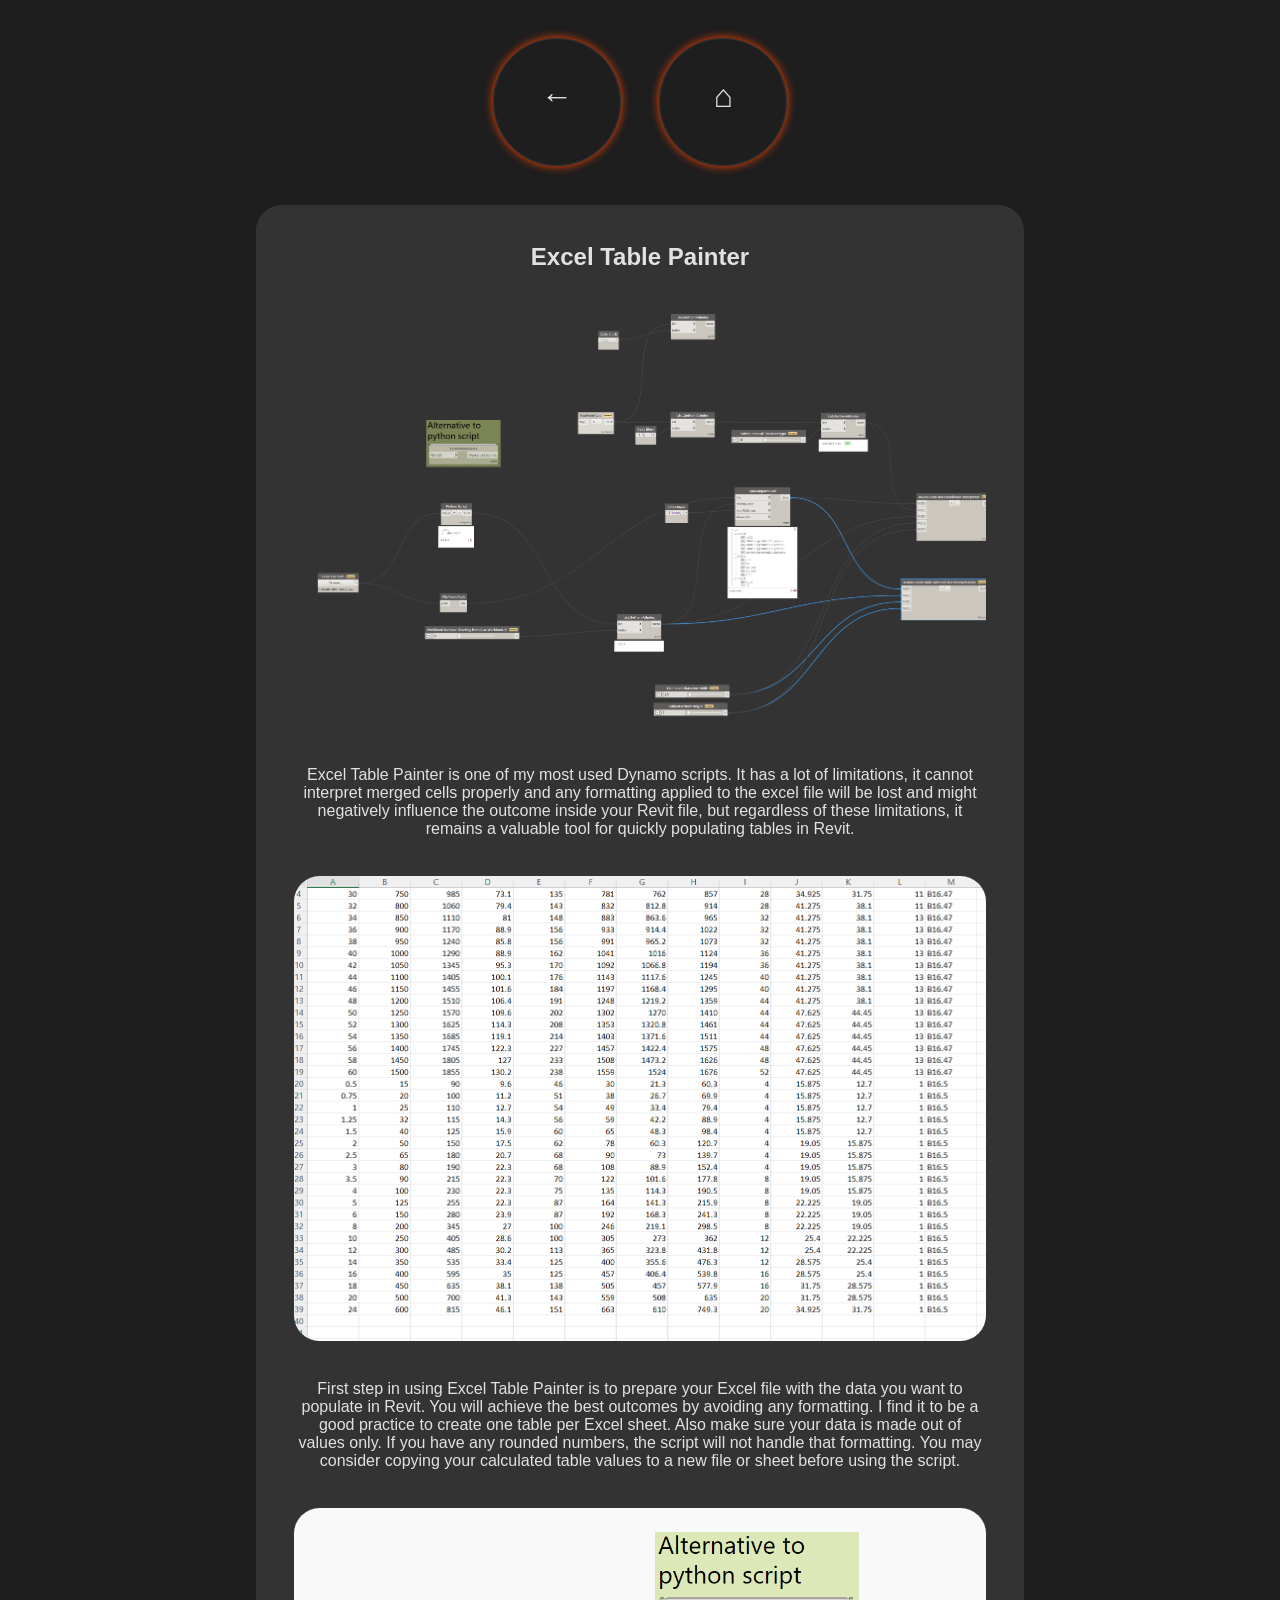
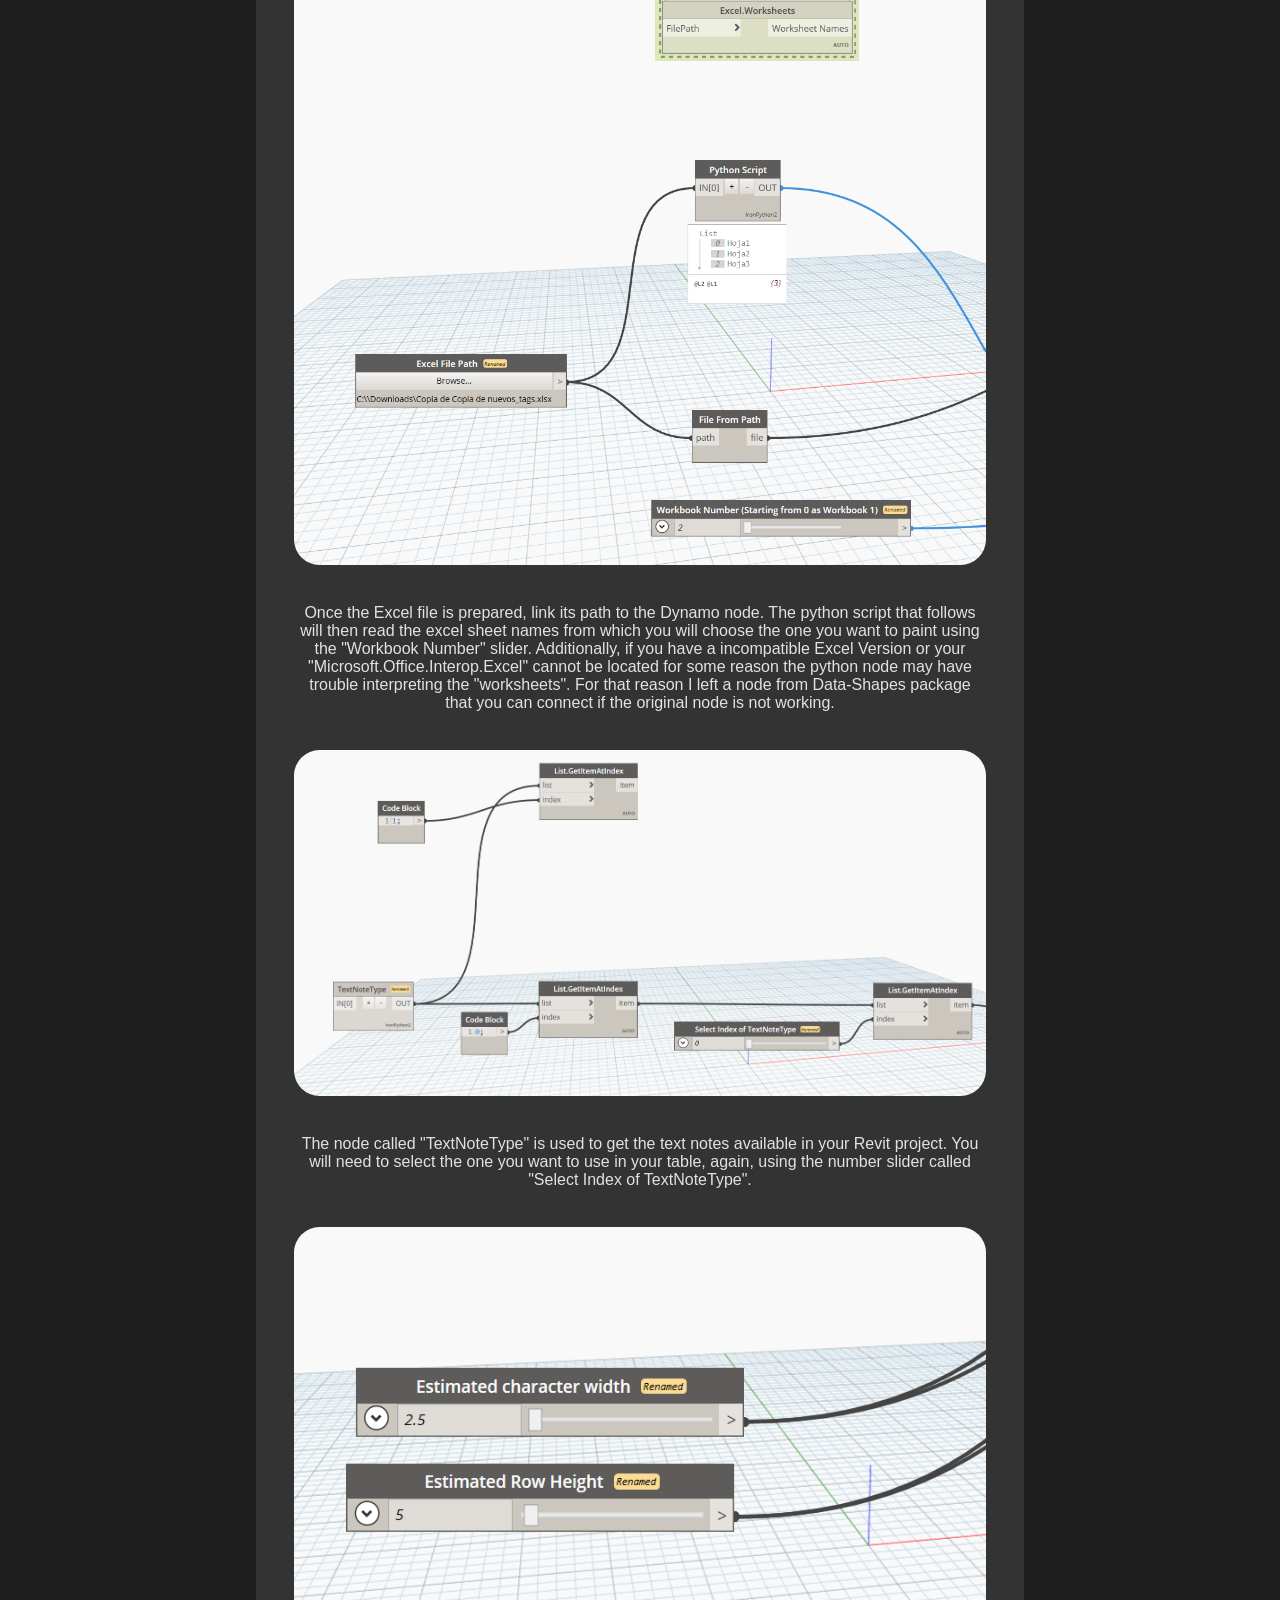
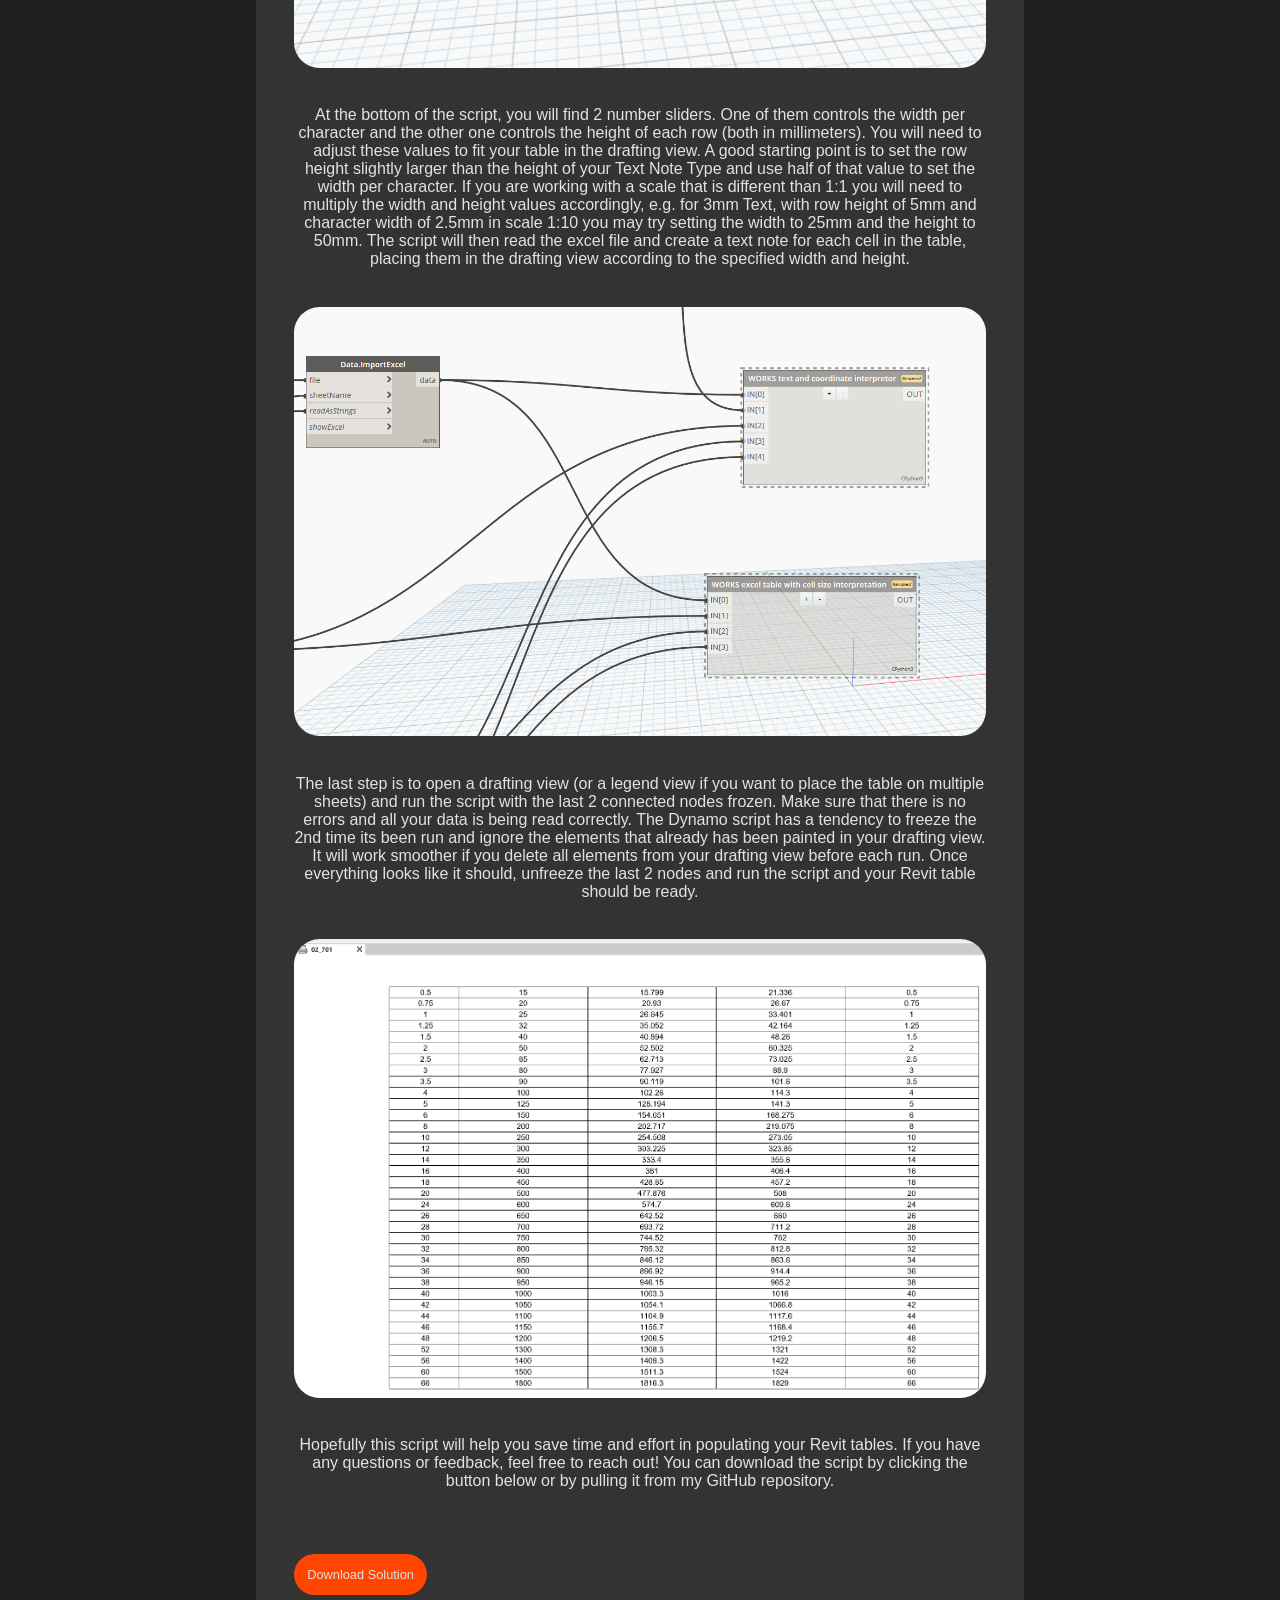
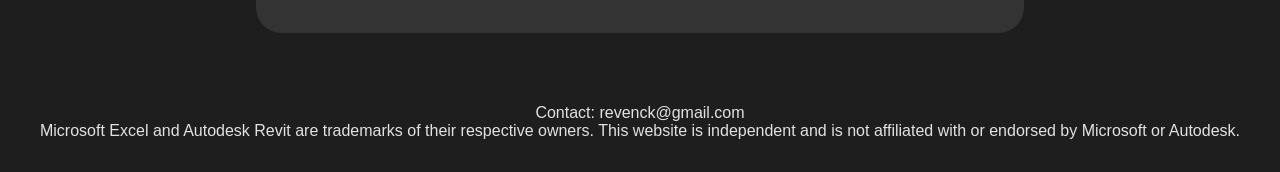
==== commit 122fe6cb: "footer added" ====
--- a/article1.html
+++ b/article1.html
@@ -66,6 +66,9 @@
         <span id="close-btn">&times;</span>
         <img id="lightbox-img" src="" alt="">
   </div>
+  <script defer src='https://static.cloudflareinsights.com/beacon.min.js' data-cf-beacon='{"token": "6b072bca14b543a98830c12a4a739230"}'></script>
+  <div id="footer-placeholder"></div>
+  <script src="./footer.js" defer></script>
 </body>
     
 </html>
--- a/dyno.css
+++ b/dyno.css
@@ -280,6 +280,18 @@
 }
 
 /* main-menu */
+/* footer */
+footer{
+    background:var(--background-dark);
+    color:var(--font-light);
+    padding:2rem;
+    text-align:center;
+}
+
+footer a{
+    color:var(--font-light);
+}
+/* footer */
 /* media */
 
 @media screen and (min-width: 1024px) {
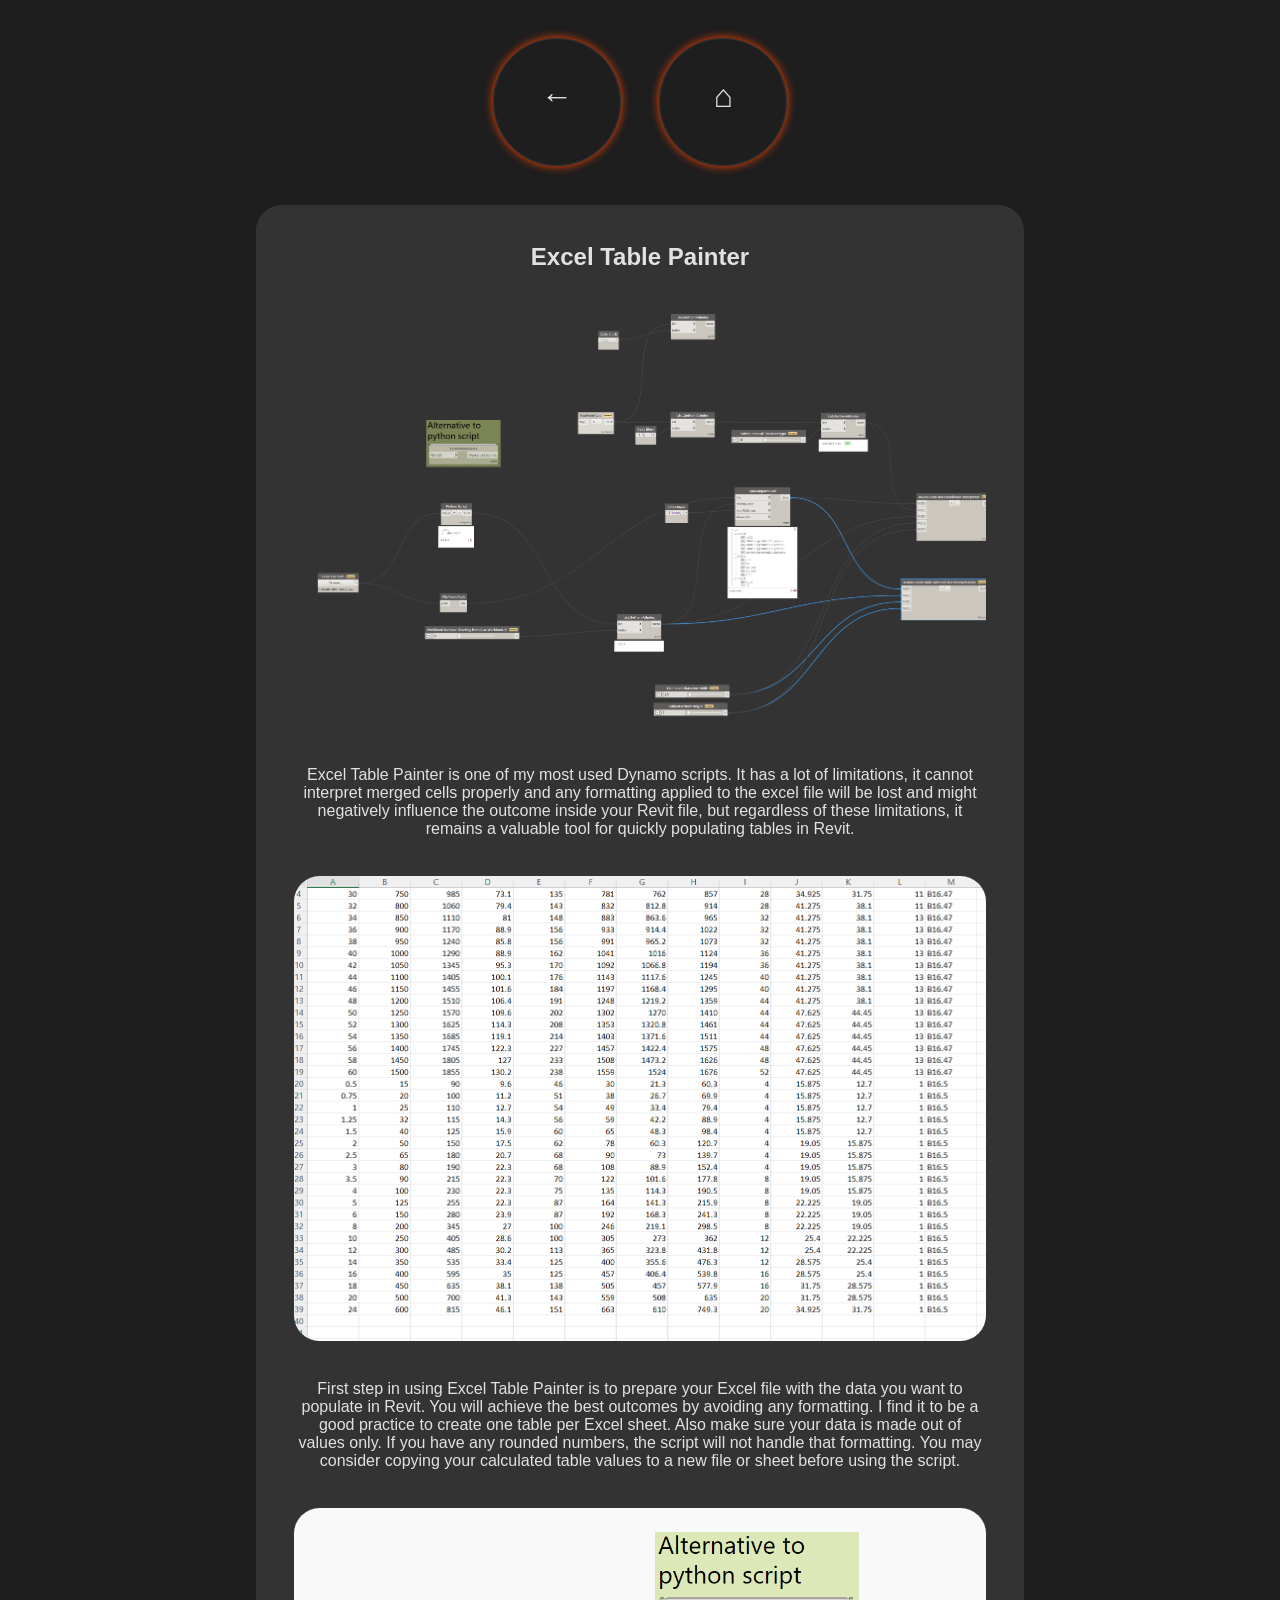
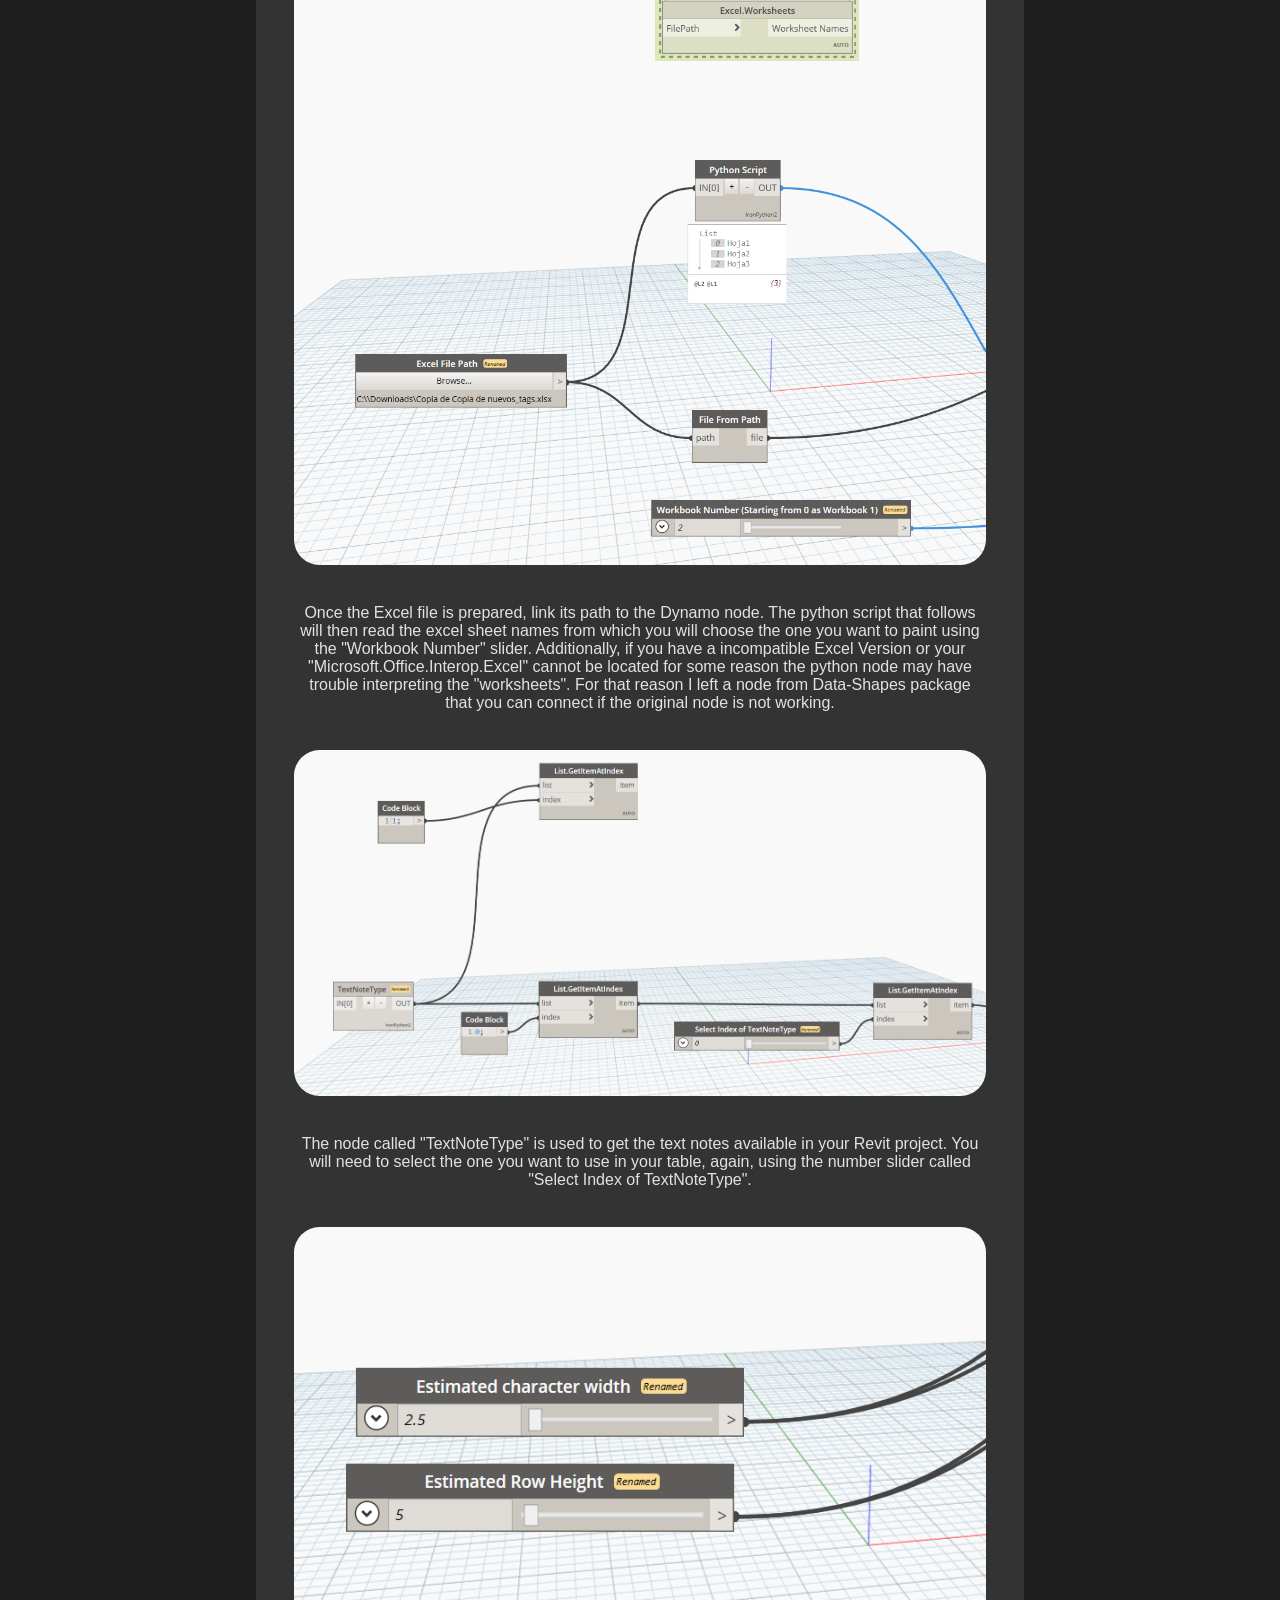
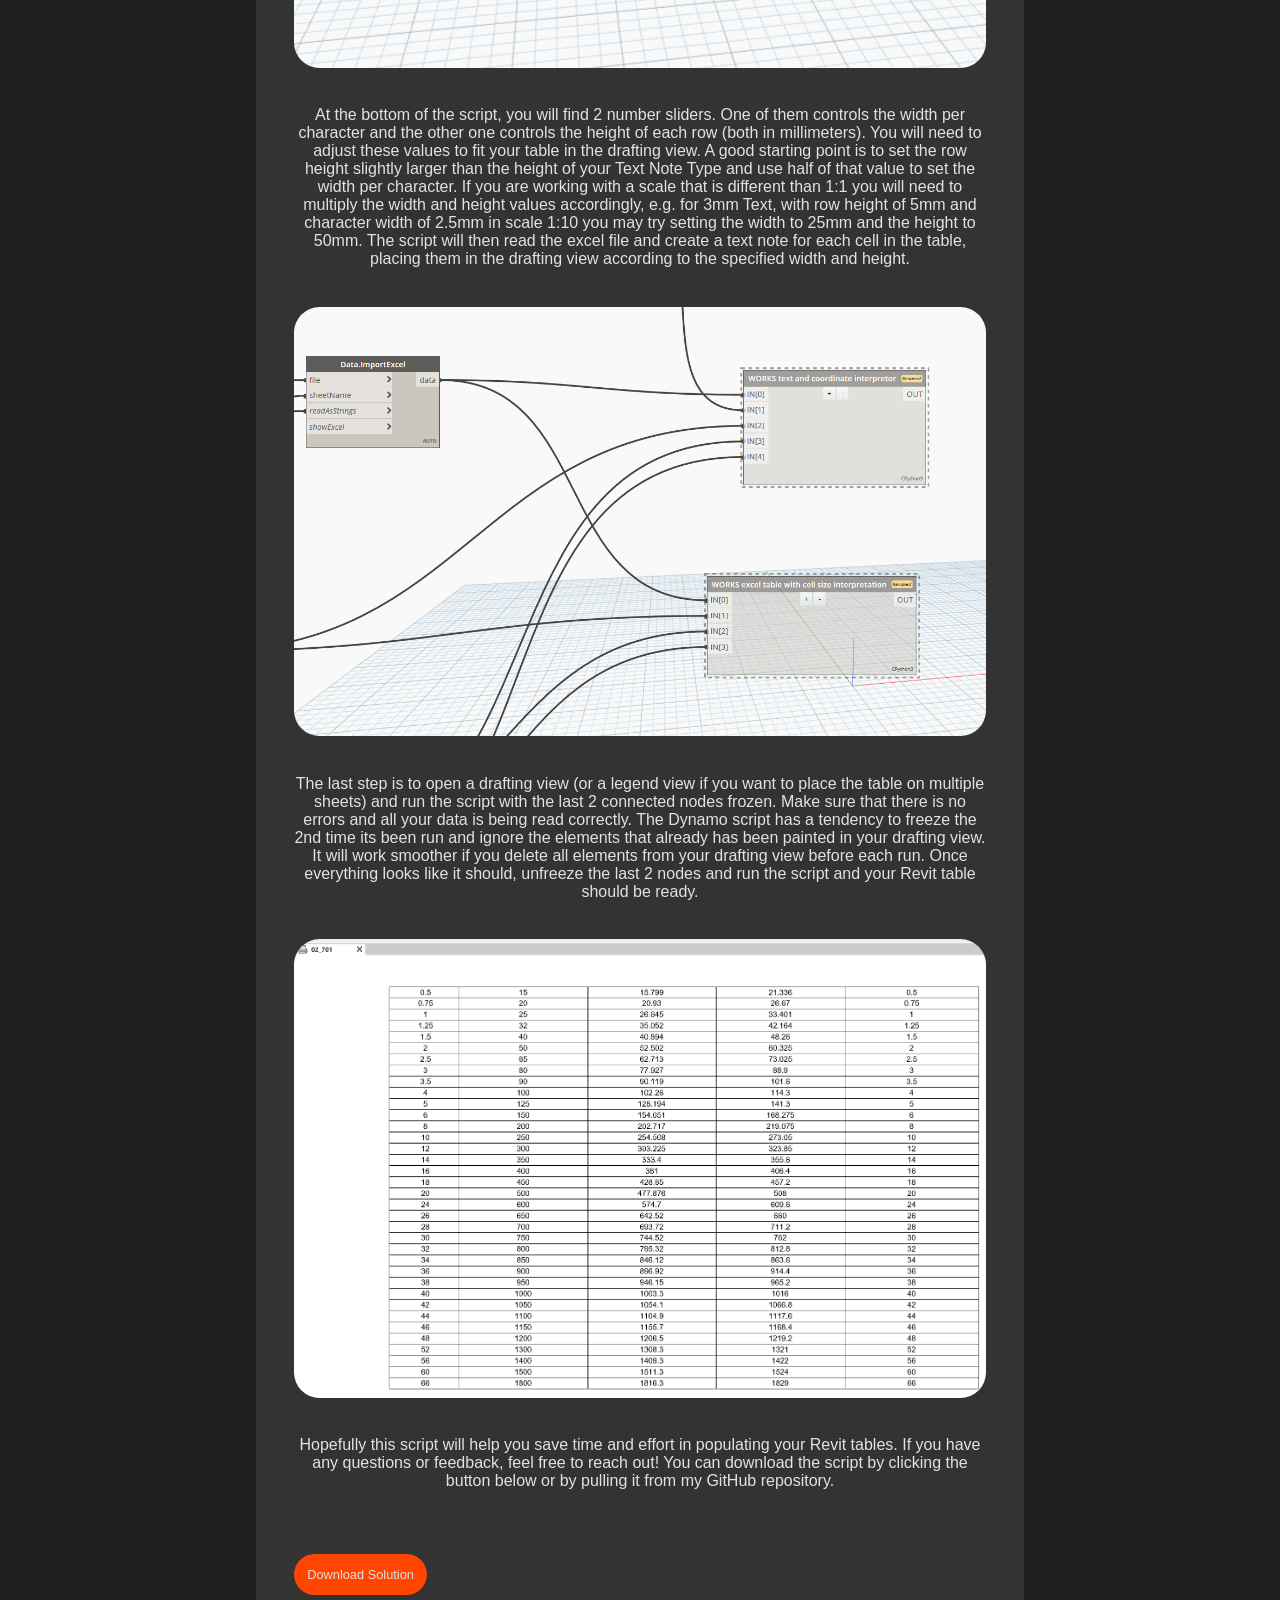
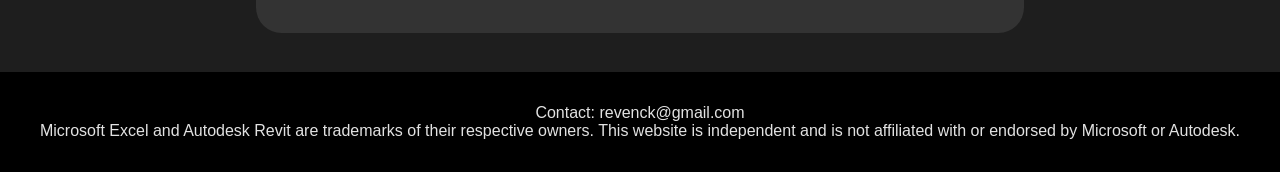
==== commit 0c9abb38: "n" ====
--- a/article1.html
+++ b/article1.html
@@ -4,6 +4,7 @@
   <meta charset="UTF-8">
   <title>Dynamo Workflows</title>
   <link rel="stylesheet" href="./dyno.css" />
+  <meta name="viewport" content="width=device-width, initial-scale=1.0">
   <script src="script.js" defer></script>
 </head>
 <body>
--- a/dyno.css
+++ b/dyno.css
@@ -48,6 +48,13 @@
 body{
     background-color:var(--background-dark);
     color:var(--font-light);
+    display:flex;
+    flex-direction:column;
+    min-height:100vh;
+}
+
+main{
+    flex:1;
 }
 
 .hidden{
@@ -152,7 +159,7 @@
     align-items: center;
     background:var(--intermediate);
     border-radius: var(--card-border-radius);
-    gap:var(--margin-big);
+    gap:var(--padding-big);
     padding:var(--padding-big);
     width:100%;
     height:100%;
@@ -282,7 +289,7 @@
 /* main-menu */
 /* footer */
 footer{
-    background:var(--background-dark);
+    background:#000000ff;
     color:var(--font-light);
     padding:2rem;
     text-align:center;
@@ -326,7 +333,7 @@
     --shadow-small:0 0 10px var(--highlight);
     --shadow-medium:0 0 20px var(--highlight);
     --shadow-big:0 0 30px var(--highlight);
-    --card-height:28vw;
+    --card-height:20vw;
     --card-width:45vw;
     --card-border-radius:2vw;
     --article-size:60vw;
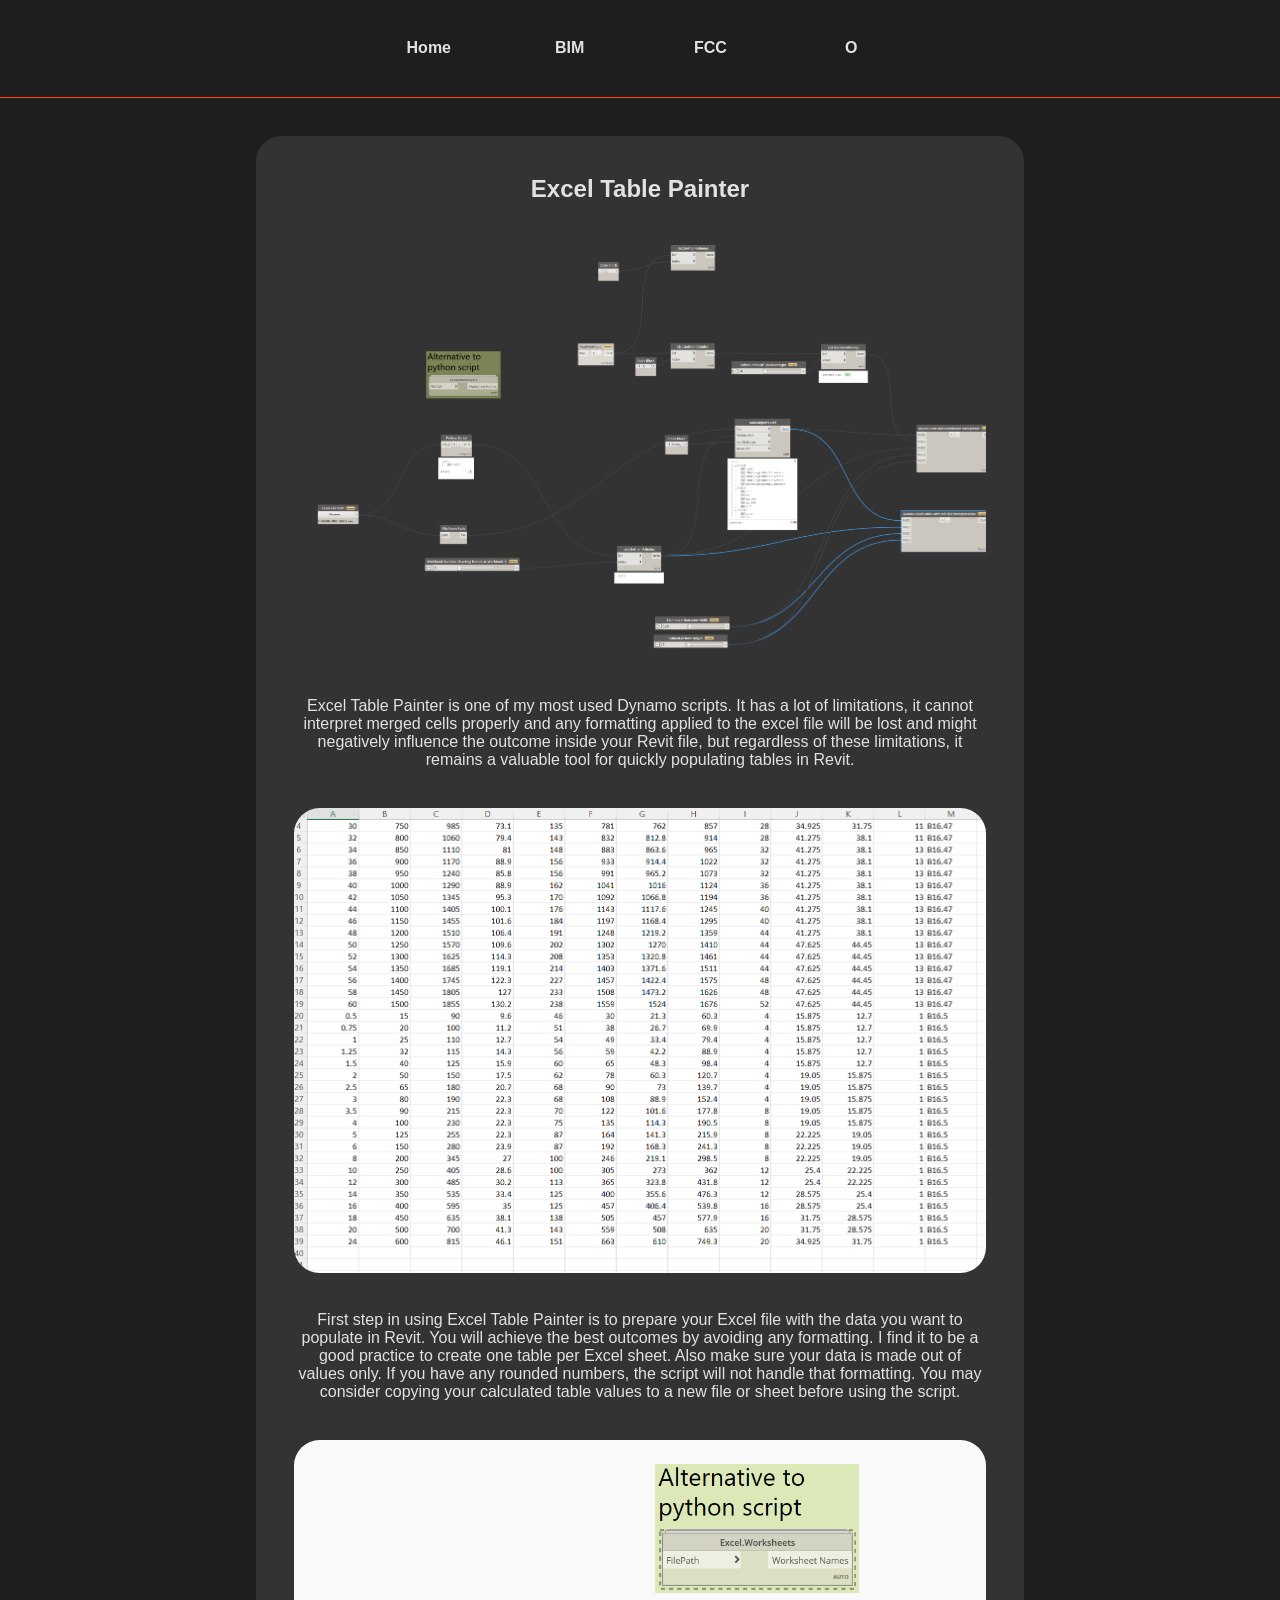
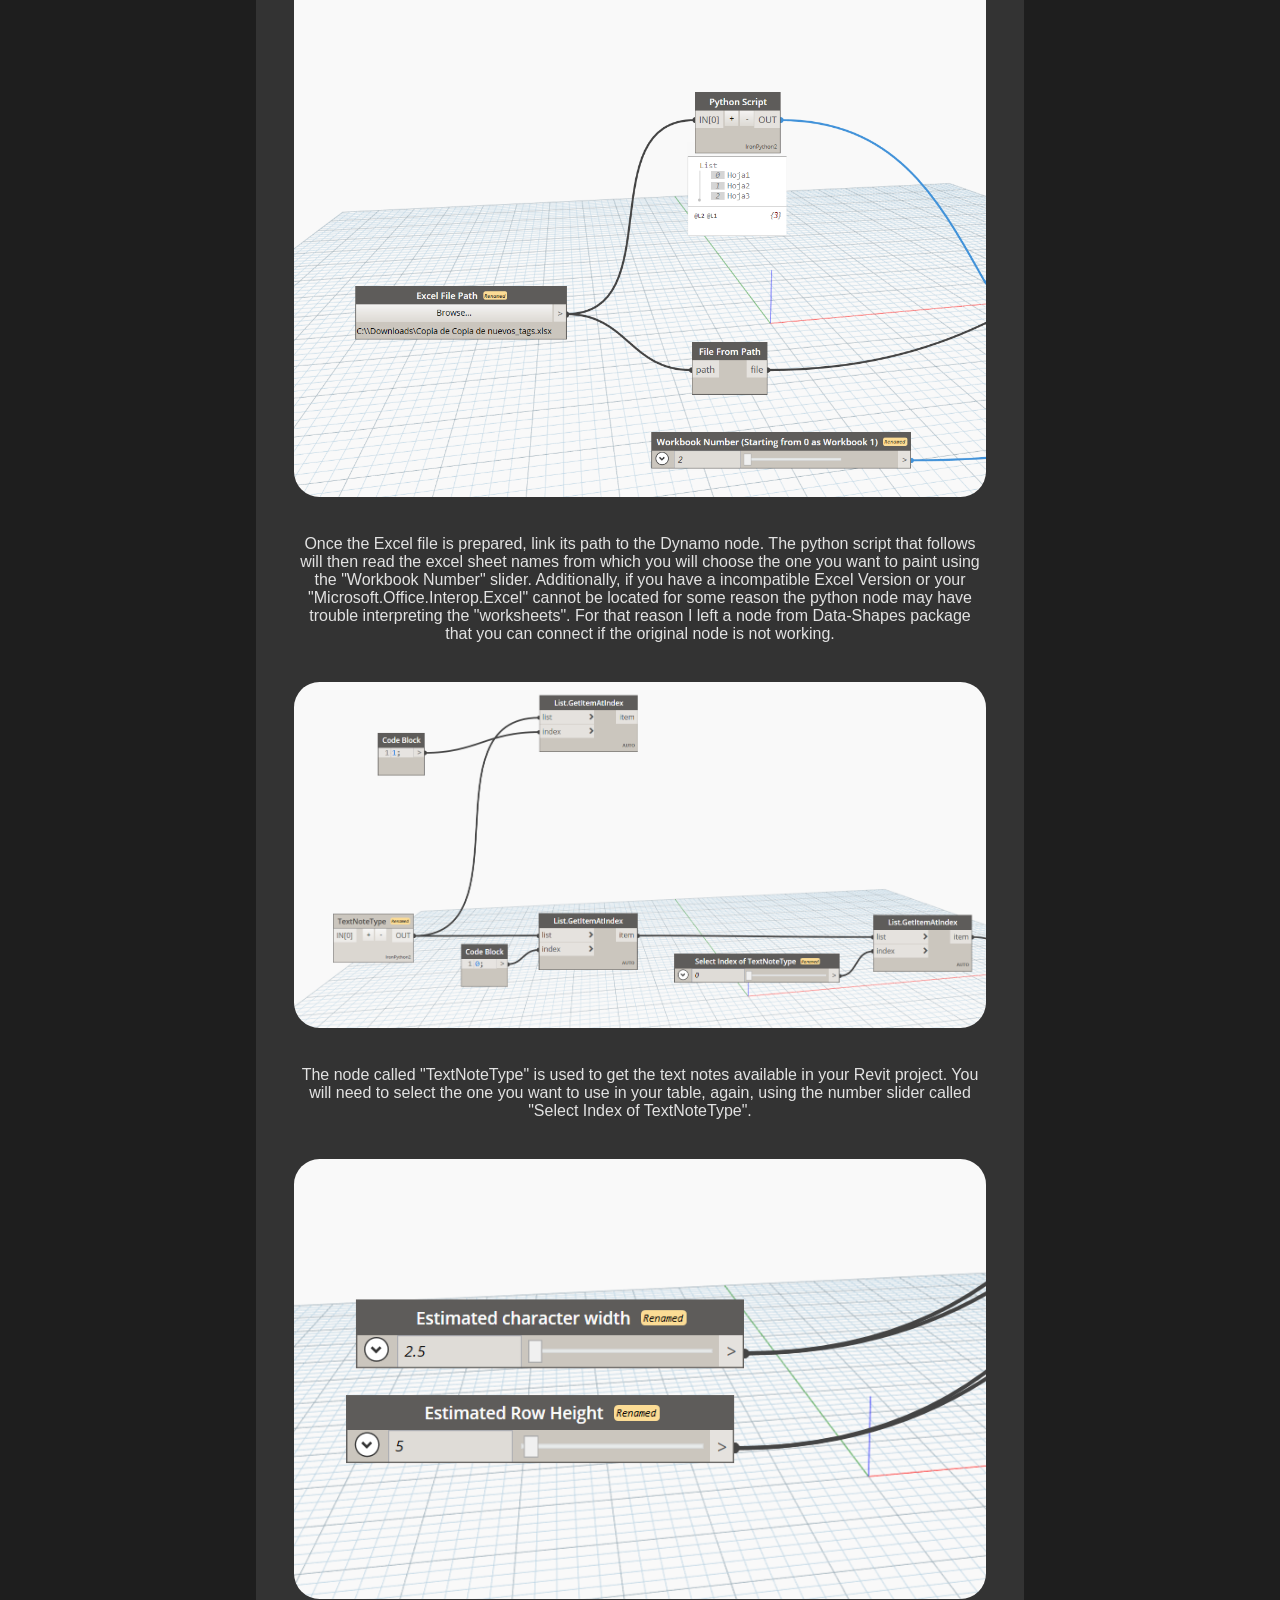
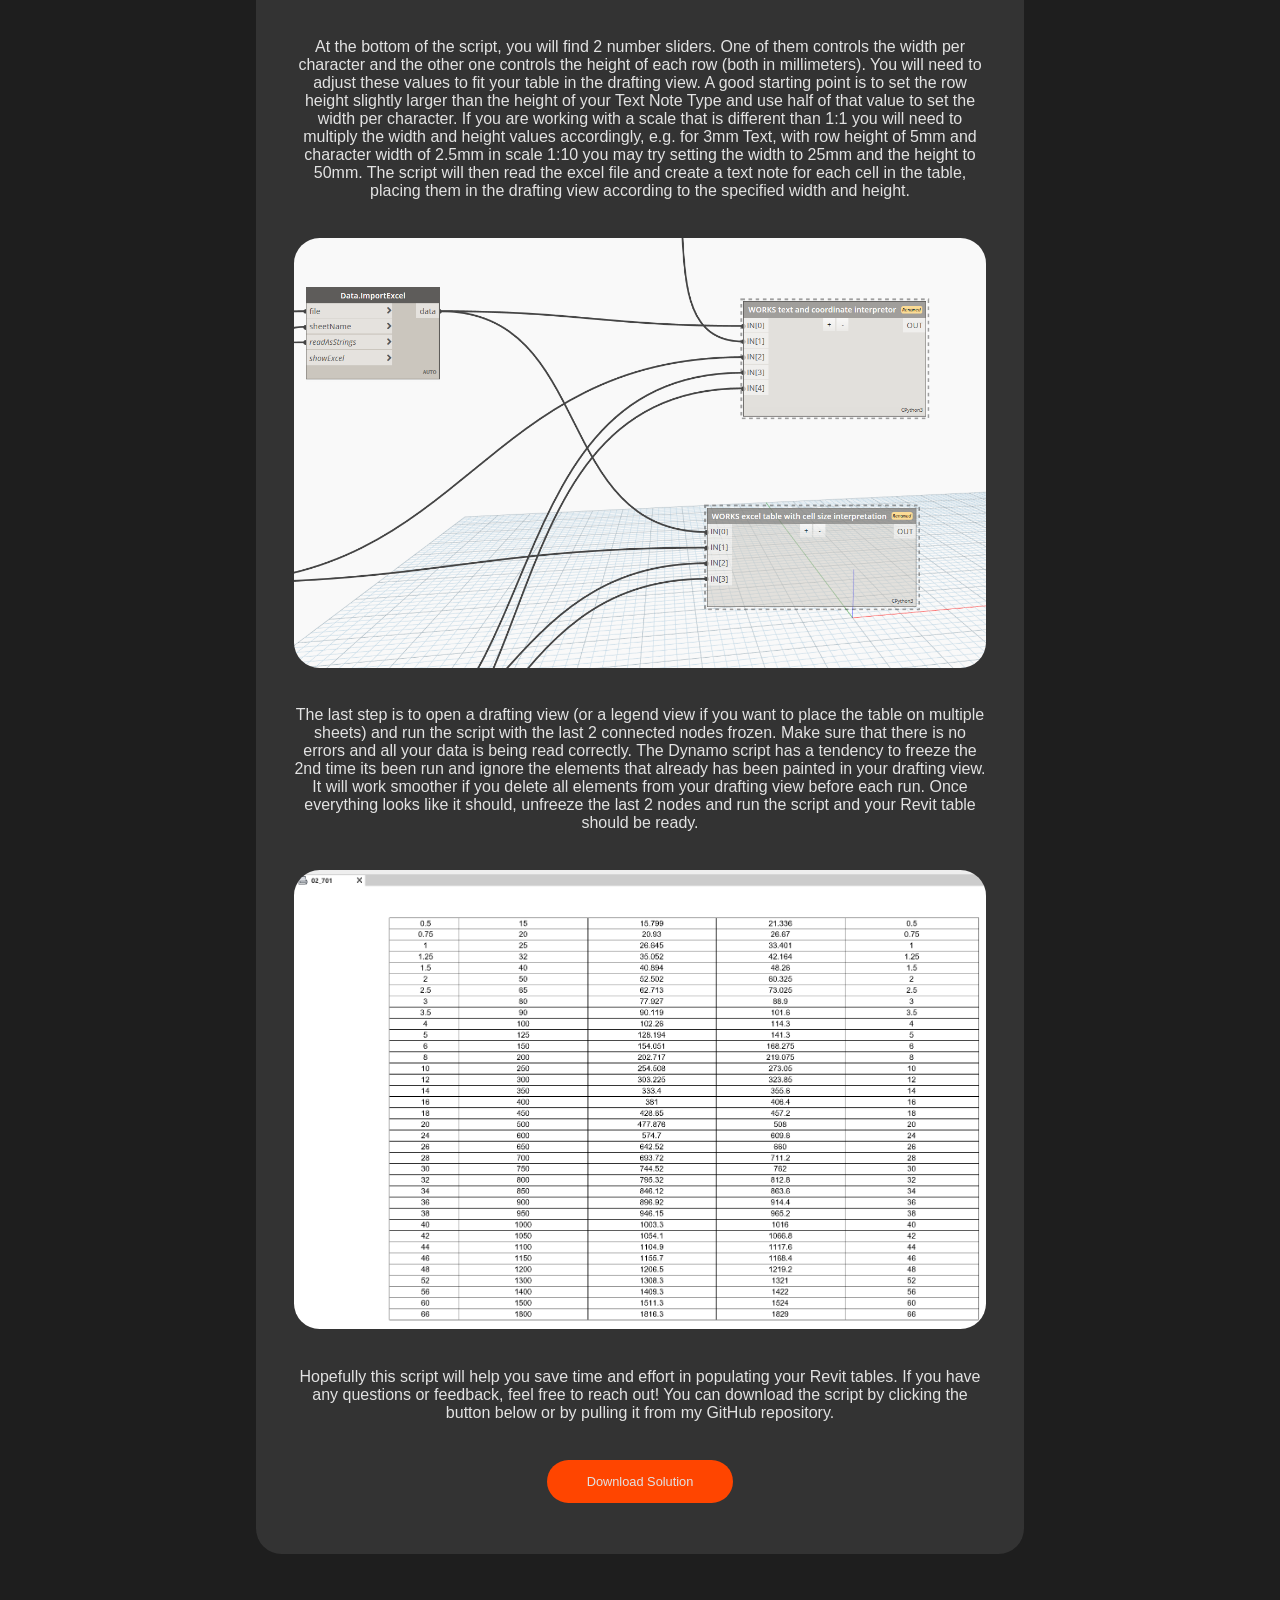
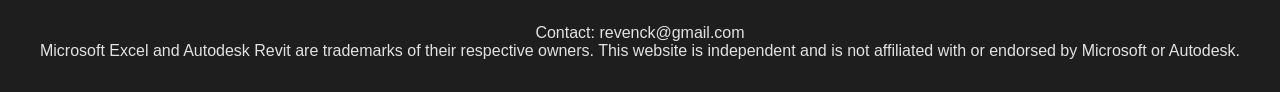
==== commit 2bc16eae: "update site" ====
--- a/article1.html
+++ b/article1.html
@@ -8,12 +8,7 @@
   <script src="script.js" defer></script>
 </head>
 <body>
-  <header class="main-header">
-      <nav id="main-nav">
-        <a href="./dyno.html" id="back"><span>←</span></a>
-        <a href="./index.html" id="home"><span>⌂</span></a>
-      </nav>
-  </header>
+  <div id="header-placeholder"></div>
   <main>
     <article class="workflows-article" id="article1">
         <h2>Excel Table Painter</h2>
@@ -70,6 +65,7 @@
   <script defer src='https://static.cloudflareinsights.com/beacon.min.js' data-cf-beacon='{"token": "6b072bca14b543a98830c12a4a739230"}'></script>
   <div id="footer-placeholder"></div>
   <script src="./footer.js" defer></script>
+  <script src="./header.js" defer></script>
 </body>
     
 </html>
--- a/dyno.css
+++ b/dyno.css
@@ -6,16 +6,16 @@
     --font-dark:#1e1e1e;
     --font-light:#e2e2e2;
     --highlight:orangered;
-    --circle-size:60vw;
-    --font-big:4rem;
+    --circle-size:50vw;
+    --font-big: clamp(1.5rem, 2vw, 3rem);
+    --font-medium: clamp(1rem, 1.2vw, 1.5rem);
     --font-medium-big:3rem;
-    --font-medium:1.5rem;
-    --font-small:1.5rem;
+    --font-small:1.2rem;
     --padding-big:7vw;
     --padding-medium:3vw;
     --padding-small:1.5vw;
     --margin-small:1vw;
-    --nav-btn-size:10vw;
+    --nav-btn-size:20vw;
     --shadow-small:0 0 30px var(--highlight);
     --shadow-medium:0 0 40px var(--highlight);
     --shadow-big:0 0 50px var(--highlight);
@@ -87,7 +87,11 @@
     border-radius: 10%;
 }*/
 
-#main-nav{
+#big-nav{
+    display:none; 
+}
+
+#small-nav{
     display:flex;
     justify-content: center;
     align-items: center;
@@ -95,11 +99,11 @@
     gap:var(--padding-big);
 }
 
-#main-nav a{
-    padding:var(--padding-small);
+#small-nav a{
+    padding:var(--padding-big);
     margin-top:var(--padding-big);
     color:var(--font-light);
-    border:1px solid var(--intermediate);
+    border:1px solid var(--background-dark);
     border-radius: 50%;
     text-align: center;
     width: var(--nav-btn-size);
@@ -113,16 +117,16 @@
 #back span{
     position:relative;
     top:-0.5vw;
-    font-size:var(--font-big);  
+    font-size:var(--font-medium);  
 }
 
 #home span{
     position:relative;
     top:-0.5vw;
-    font-size:var(--font-big);  
-}
-
-#main-nav a:hover{
+    font-size:var(--font-medium);  
+}
+
+#small-nav a:hover{
     border: 1px solid var(--background-dark);
     box-shadow: var(--shadow-medium);
 }
@@ -185,15 +189,13 @@
 
 .card h2{
     font-size:var(--font-medium);
-    text-align: left;
     padding-bottom:var(--padding-small);
 }
 
 .card p{
     font-size:var(--font-small);
-    text-align: left;
-    padding-bottom:var(--padding-medium);
-    margin-bottom:var(--padding-medium);
+    padding-bottom:var(--padding-small);
+    margin-bottom:var(--padding-small);
 }
 /* Catalog Styles */
 /* Article Styles */
@@ -218,16 +220,23 @@
     margin:1vw 0;
 }
 
-.btn-download, .btn-details{
+.btn-download,
+.btn-details{
+    display:inline-block;
     width:fit-content;
-    margin-top:var(--padding-big);
-    padding:var(--padding-small);
+
+    padding:var(--padding-small) var(--padding-big);
+    margin:var(--padding-small) auto;
+
     background:var(--highlight);
     color:var(--font-light);
+
     font-size:var(--font-small);
-    border:none;
-    border-radius: 5vw;
-    cursor: pointer;
+
+    border:1px solid transparent;
+    border-radius:999px;
+
+    cursor:pointer;
 }
 
 .btn-download:hover, .btn-details:hover{
@@ -248,12 +257,16 @@
     align-items: center;
     flex-direction: column;
     width:80%;
-    margin:0 auto;
+    margin:15vw auto;
     gap:var(--padding-medium);
     padding:var(--padding-small);
 }
 
-
+#main-head{
+    font-size:var(--font-medium);
+    position:absolute;
+    top:5vw;
+    }
 
 .sphere{
     width: var(--sphere-size);
@@ -271,7 +284,7 @@
 }
 
 .sphere p{
-    font-size:var(--font-big);
+    font-size:var(--font-medium);
     text-align: center;
 }
 
@@ -289,7 +302,7 @@
 /* main-menu */
 /* footer */
 footer{
-    background:#000000ff;
+    background:#00000000;
     color:var(--font-light);
     padding:2rem;
     text-align:center;
@@ -303,7 +316,34 @@
 
 @media screen and (min-width: 1024px) {
     
-    
+    #big-nav{
+    display:block;
+    display:flex;
+    justify-content: center;
+    gap:1vw;
+    padding:var(--padding-small);
+    border-bottom:1px solid var(--highlight);
+}
+
+    #big-nav a{
+    color:var(--font-light);
+    font-size:var(--font-medium);
+    height:100%;
+    padding:var(--padding-medium);
+    width:10vw;
+    text-align: center;
+    border-radius:var(--nav-border-radius);
+    border:1px solid var(--background-dark);
+    font-weight:bold;
+}
+
+    #big-nav a:hover{
+    box-shadow:var(--shadow-medium);
+}
+
+    #small-nav{
+        display:none;
+    }
 
     .catalog{
     grid-template-columns: repeat(2, 1fr);
@@ -346,6 +386,7 @@
     --padding-big:3vw;
     --padding-medium:2vw;
     --padding-small:1vw;
+    --nav-border-radius:1vw;
     }   
     
     #main-head{
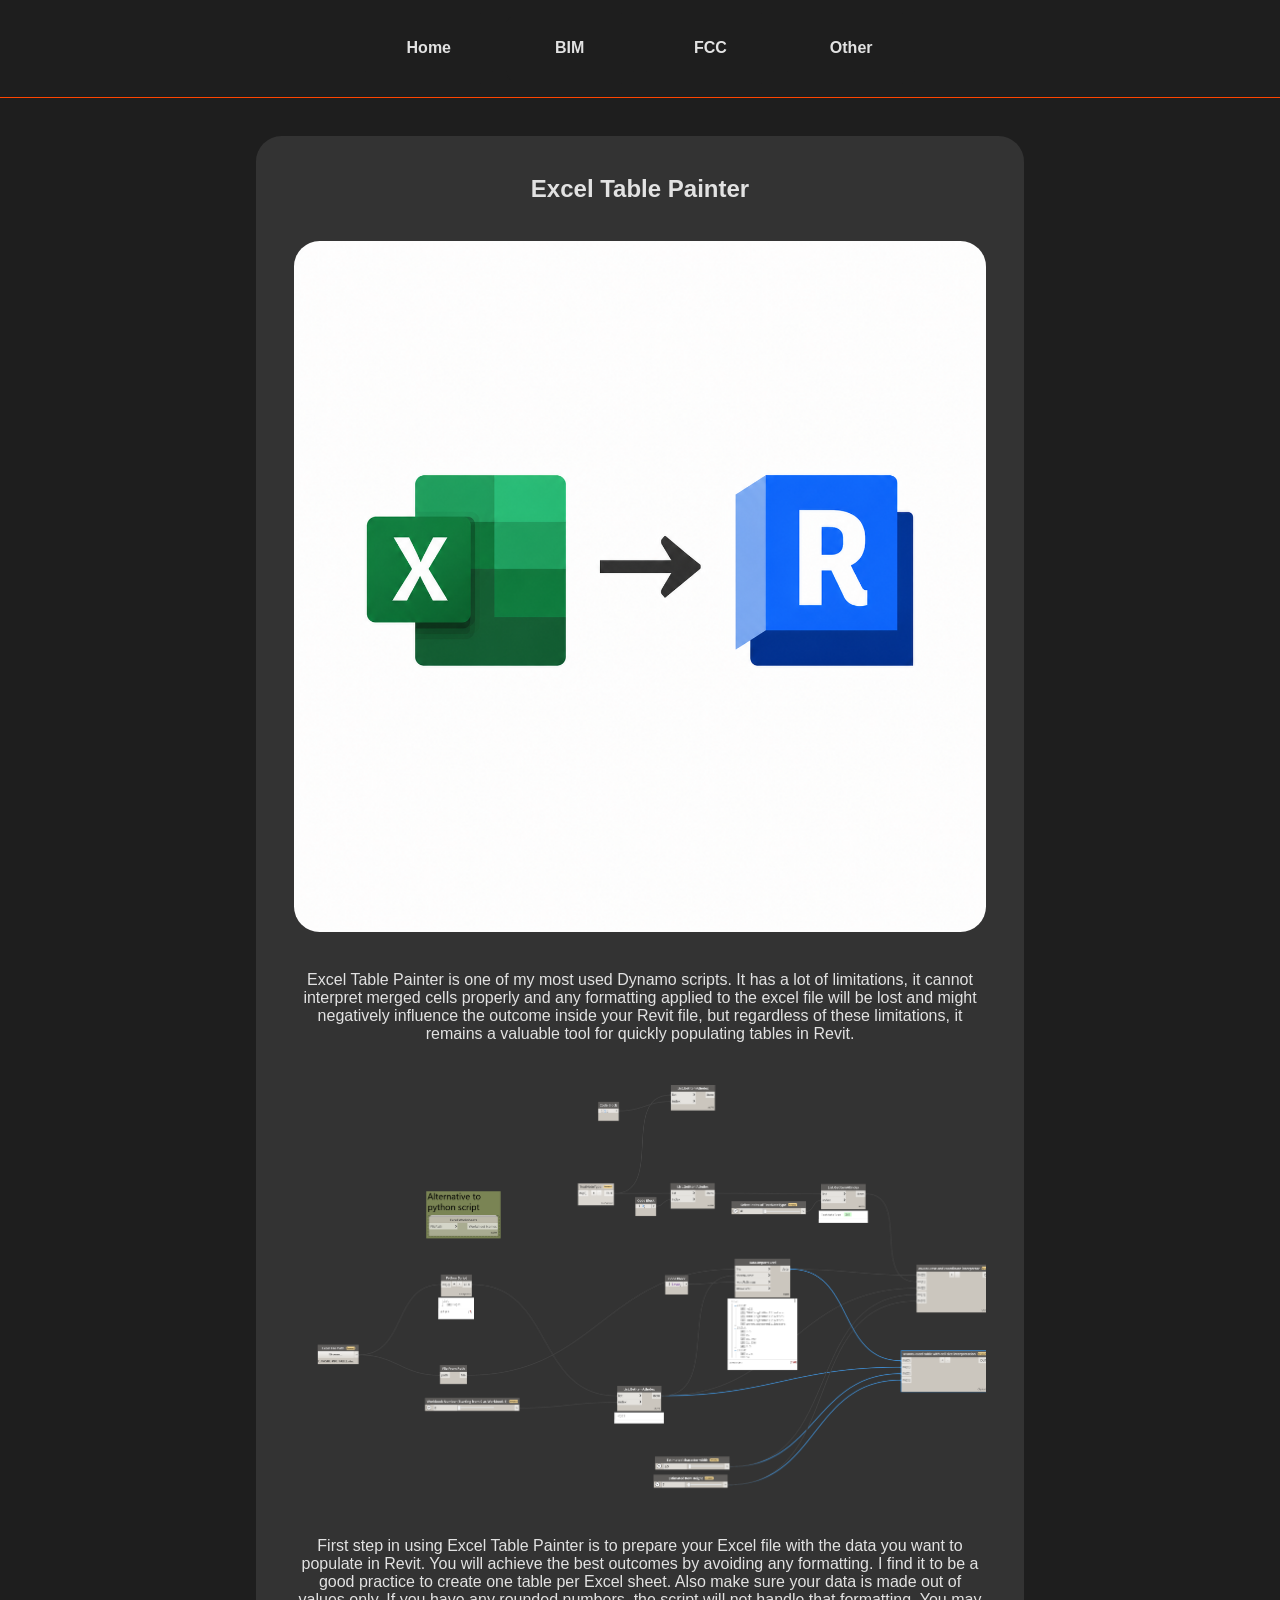
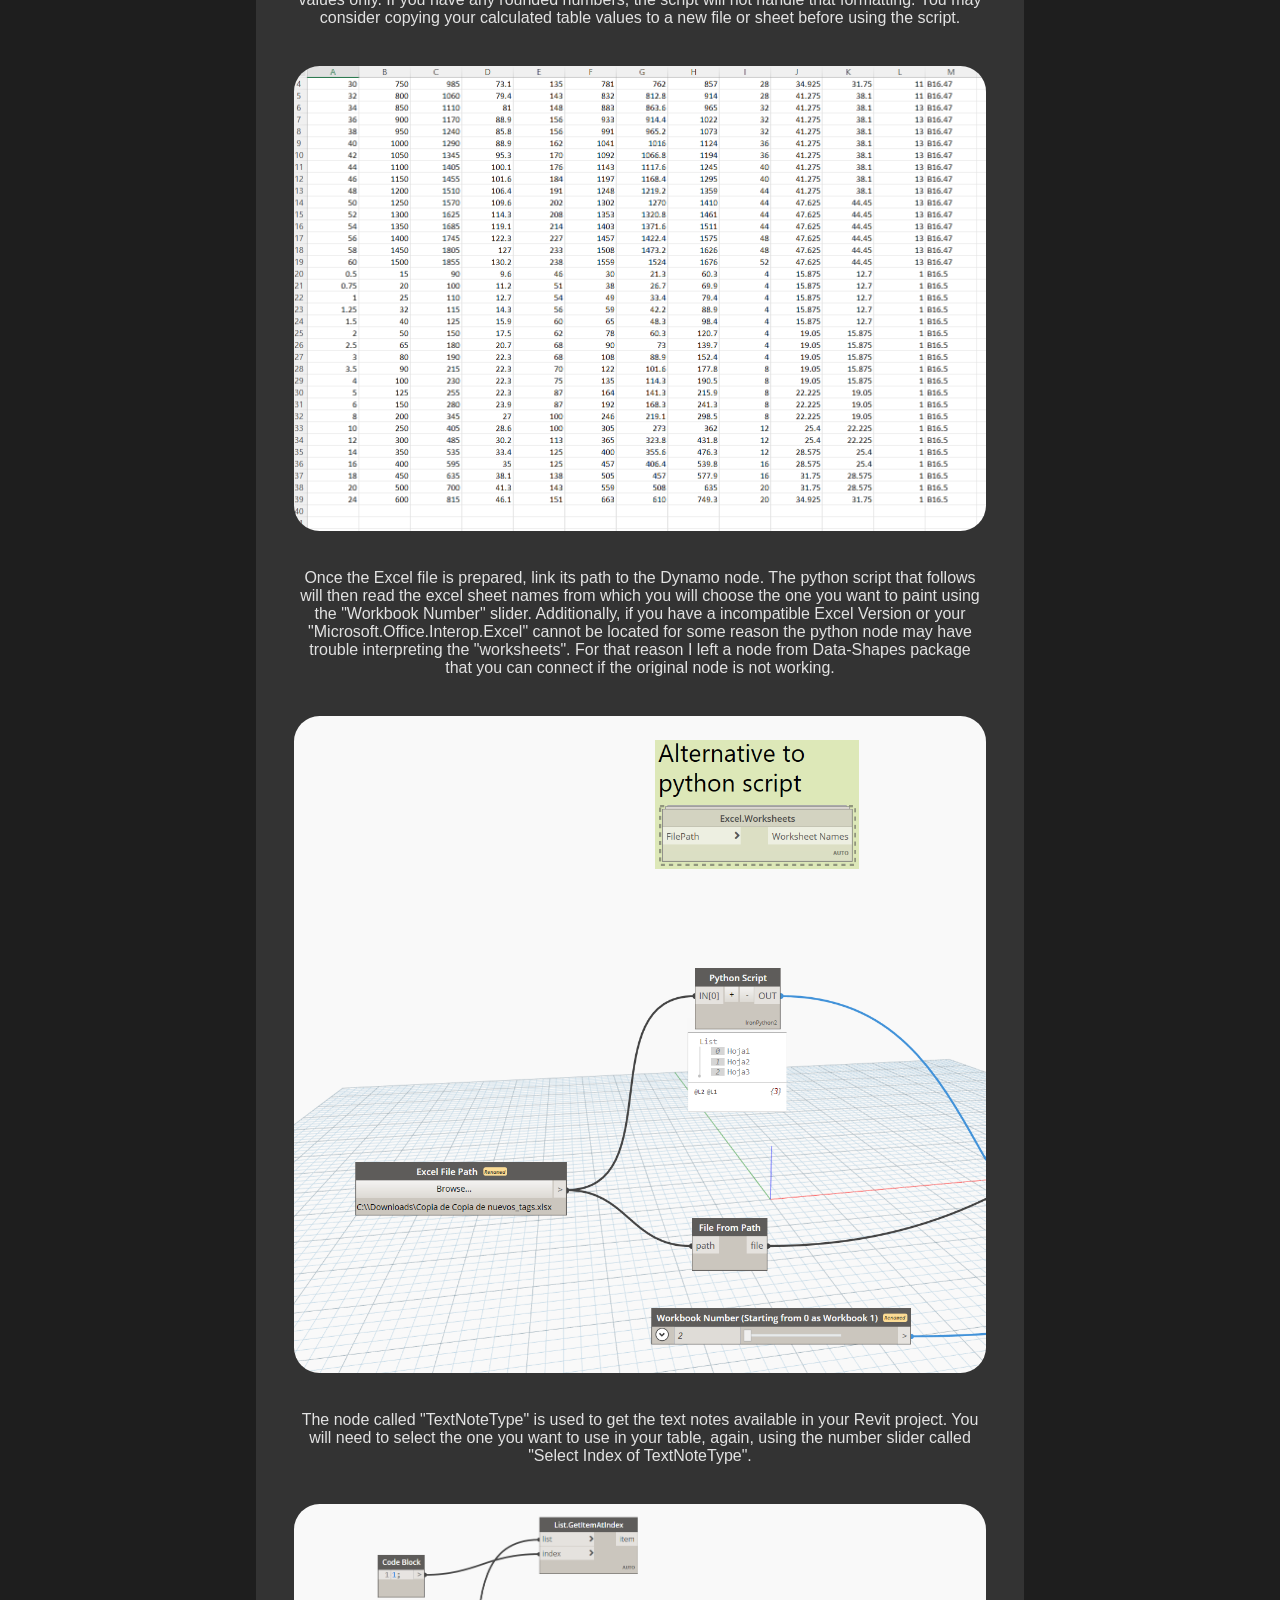
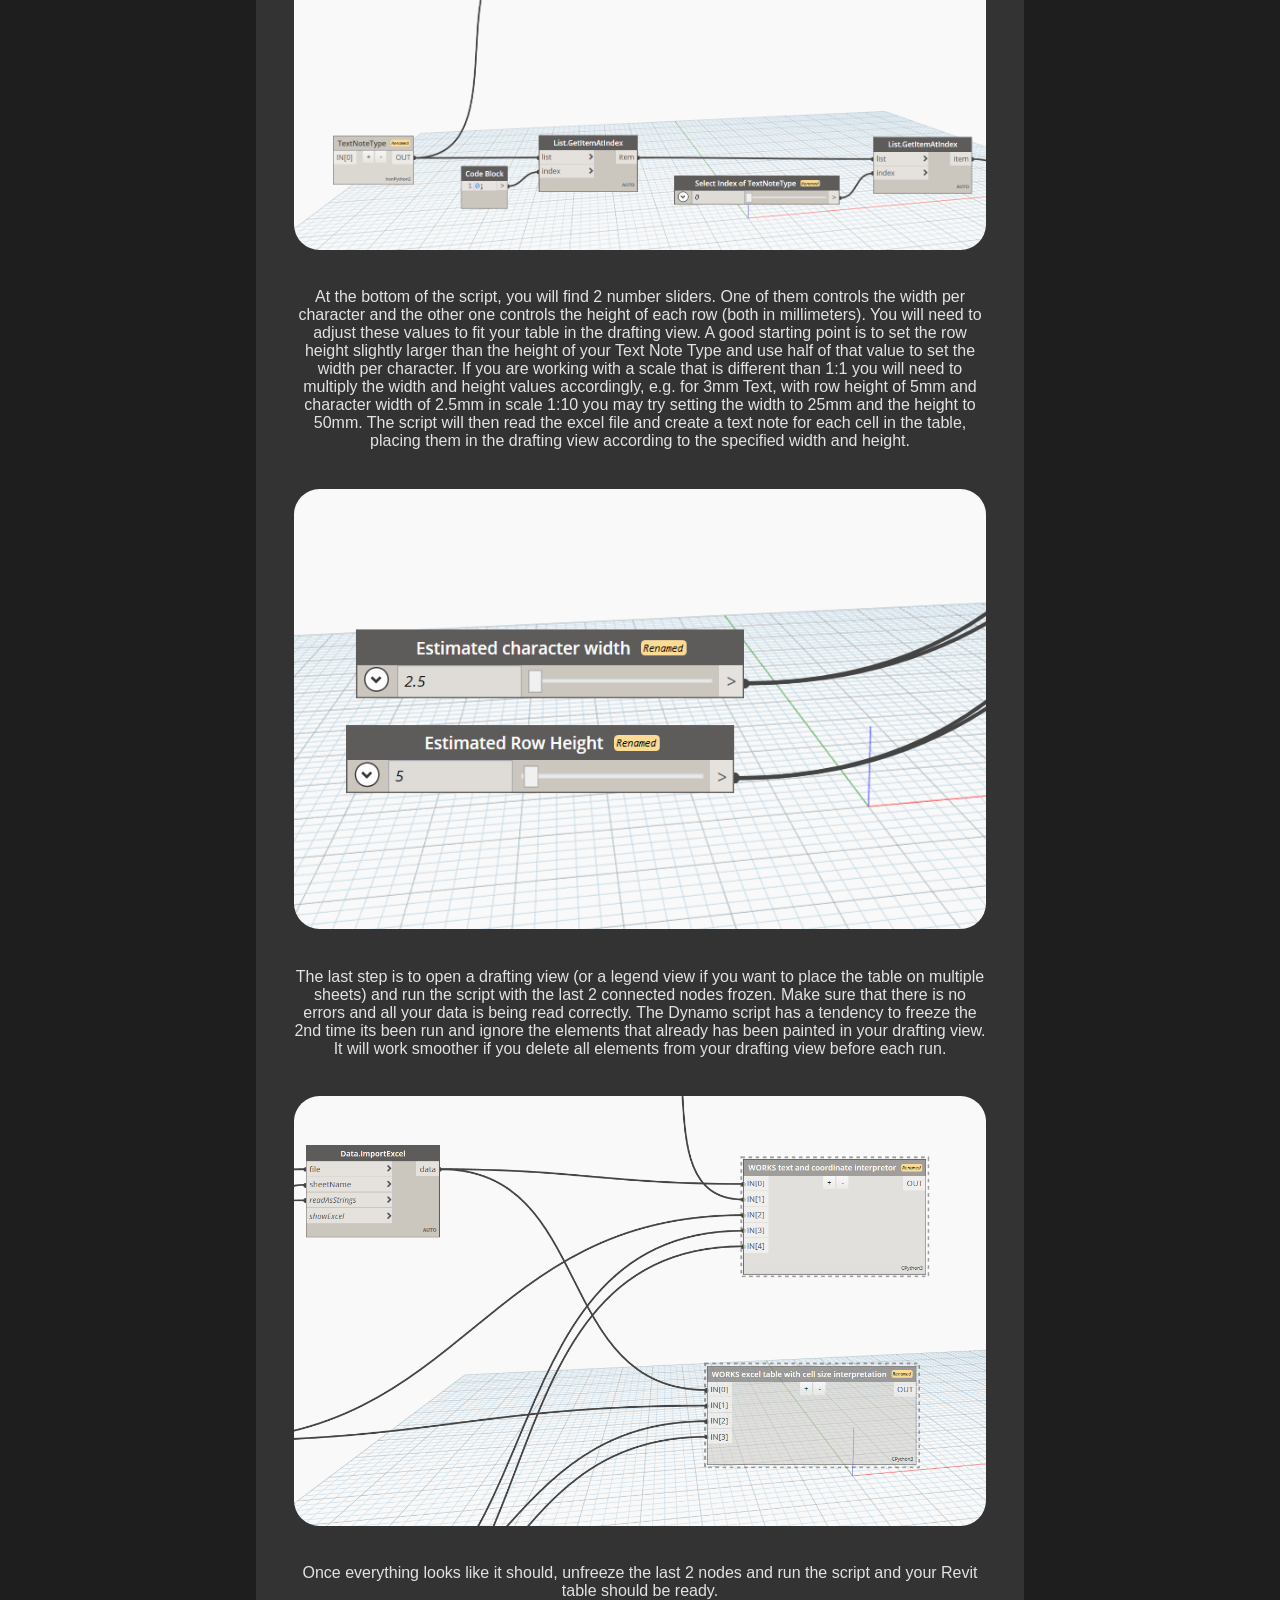
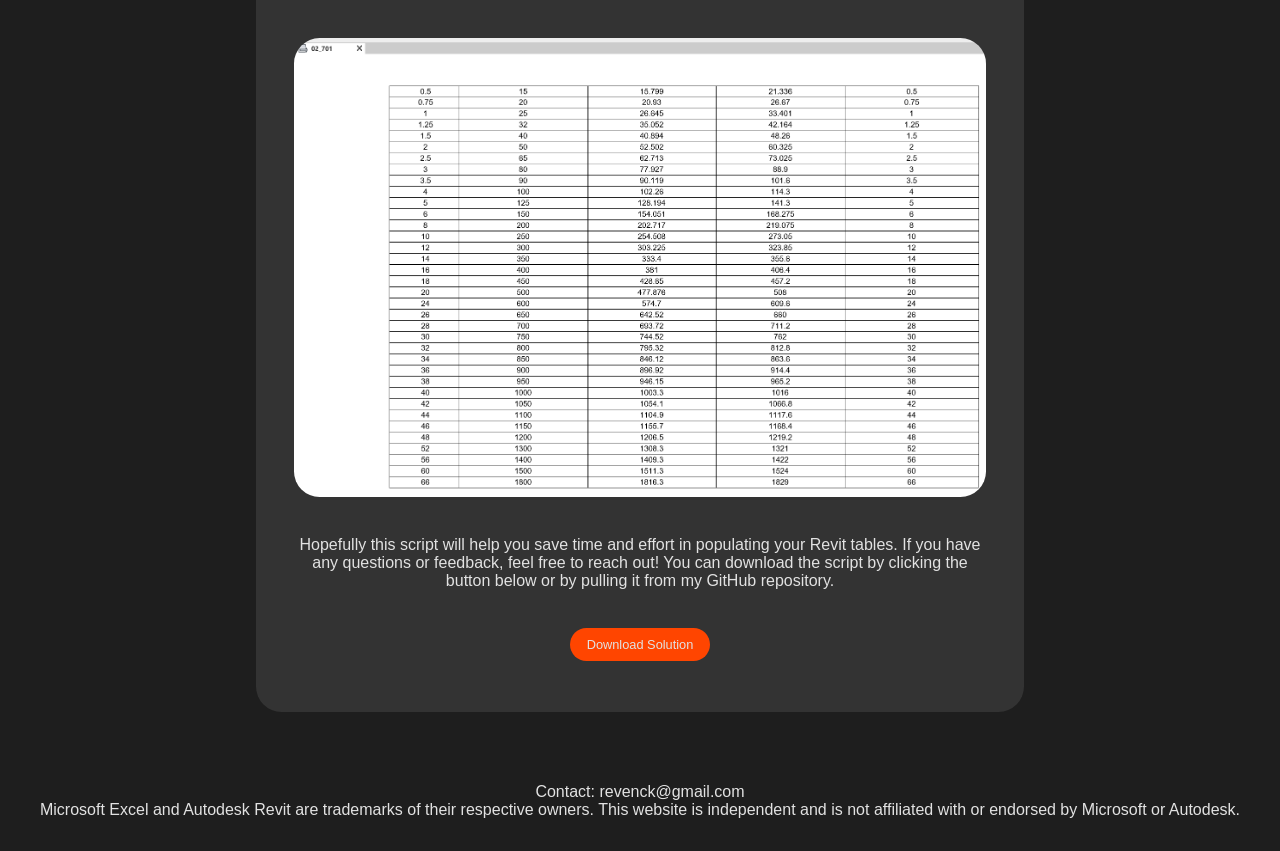
==== commit d16b0705: "article4 added" ====
--- a/article1.html
+++ b/article1.html
@@ -2,7 +2,8 @@
 <html lang="en">
 <head>
   <meta charset="UTF-8">
-  <title>Dynamo Workflows</title>
+  <title>Excel Table Painter</title>
+  <link rel="icon" href="./favicon.png">
   <link rel="stylesheet" href="./dyno.css" />
   <meta name="viewport" content="width=device-width, initial-scale=1.0">
   <script src="script.js" defer></script>
@@ -13,47 +14,54 @@
     <article class="workflows-article" id="article1">
         <h2>Excel Table Painter</h2>
         <img
-            src="./resources/playerExcelTablePaintor_2026-06-01_10-37-19.png"
+            src="./resources/Excel Painter IMG.png"
             alt="Dynamo Workflows"
             class="article-img"
         >
         <p>Excel Table Painter is one of my most used Dynamo scripts. It has a lot of limitations, it cannot interpret merged cells properly and any formatting applied to the excel file will be lost and might negatively influence the outcome inside your Revit file, but regardless of these limitations, it remains a valuable tool for quickly populating tables in Revit.</p>
         <img
-            src="./resources/playerExcelTablePaintor_pic1.png"
+            src="./resources/playerExcelTablePaintor_2026-06-01_10-37-19.png"
             alt="Dynamo Workflows"
             class="article-img"
         >
         <p>First step in using Excel Table Painter is to prepare your Excel file with the data you want to populate in Revit. You will achieve the best outcomes by avoiding any formatting. I find it to be a good practice to create one table per Excel sheet. Also make sure your data is made out of values only. If you have any rounded numbers, the script will not handle that formatting. You may consider copying your calculated table values to a new file or sheet before using the script. </p>
         <img
-            src="./resources/playerExcelTablePaintor_pic2.png"
+            src="./resources/playerExcelTablePaintor_pic1.png"
             alt="Dynamo Workflows"
             class="article-img"
         >
         <p>Once the Excel file is prepared, link its path to the Dynamo node. The python script that follows will then read the excel sheet names from which you will choose the one you want to paint using the "Workbook Number" slider. Additionally, if you have a incompatible Excel Version or your "Microsoft.Office.Interop.Excel" cannot be located for some reason the python node may have trouble interpreting the "worksheets". For that reason I left a node from Data-Shapes package that you can connect if the original node is not working.</p>
         <img
-            src="./resources/playerExcelTablePaintor_pic4.png"
+            src="./resources/playerExcelTablePaintor_pic2.png"
             alt="Dynamo Workflows"
             class="article-img"
         >
         <p> The node called "TextNoteType" is used to get the text notes available in your Revit project. You will need to select the one you want to use in your table, again, using the number slider called "Select Index of TextNoteType".</p>
         <img
-            src="./resources/playerExcelTablePaintor_pic5.png"
+            src="./resources/playerExcelTablePaintor_pic4.png"
             alt="Dynamo Workflows"
             class="article-img"
         >
         <p>At the bottom of the script, you will find 2 number sliders. One of them controls the width per character and the other one controls the height of each row (both in millimeters). You will need to adjust these values to fit your table in the drafting view. A good starting point is to set the row height slightly larger than the height of your Text Note Type and use half of that value to set the width per character. If you are working with a scale that is different than 1:1 you will need to multiply the width and height values accordingly, e.g. for 3mm Text, with row height of 5mm and character width of 2.5mm in scale 1:10 you may try setting the width to 25mm and the height to 50mm. The script will then read the excel file and create a text note for each cell in the table, placing them in the drafting view according to the specified width and height.</p>
         <img
+            src="./resources/playerExcelTablePaintor_pic5.png"
+            alt="Dynamo Workflows"
+            class="article-img"
+        >
+        <p>The last step is to open a drafting view (or a legend view if you want to place the table on multiple sheets) and run the script with the last 2 connected nodes frozen. Make sure that there is no errors and all your data is being read correctly. The Dynamo script has a tendency to freeze the 2nd time its been run and ignore the elements that already has been painted in your drafting view. It will work smoother if you delete all elements from your drafting view before each run.</p>
+        <img
             src="./resources/playerExcelTablePaintor_pic6.png"
             alt="Dynamo Workflows"
             class="article-img"
         >
-        <p>The last step is to open a drafting view (or a legend view if you want to place the table on multiple sheets) and run the script with the last 2 connected nodes frozen. Make sure that there is no errors and all your data is being read correctly. The Dynamo script has a tendency to freeze the 2nd time its been run and ignore the elements that already has been painted in your drafting view. It will work smoother if you delete all elements from your drafting view before each run. Once everything looks like it should, unfreeze the last 2 nodes and run the script and your Revit table should be ready.</p>
+        <p>Once everything looks like it should, unfreeze the last 2 nodes and run the script and your Revit table should be ready.</p>
         <img
             src="./resources/playerExcelTablePaintor_pic7.png"
             alt="Dynamo Workflows"
             class="article-img"
         >
         <p>Hopefully this script will help you save time and effort in populating your Revit tables. If you have any questions or feedback, feel free to reach out! You can download the script by clicking the button below or by pulling it from my GitHub repository.</p>
+        
         <a href="./resources/playerExcelTablePaintor.zip" class="btn-download" download>Download Solution</a>
       </article>
   </main>
@@ -68,4 +76,4 @@
   <script src="./header.js" defer></script>
 </body>
     
-</html>+</html>
--- a/dyno.css
+++ b/dyno.css
@@ -148,7 +148,8 @@
     width:var(--card-width);
     height:var(--card-height);
     color:inherit;
-    width:90vw;
+    width:100%;
+    height:100%;
 }
 
 .card-link:hover{
@@ -178,6 +179,7 @@
 
 .card-content{
     width:100%;
+    max-height:100%;
     gap:var(--padding-small);
 }
 
@@ -211,6 +213,7 @@
     border-radius: var(--card-border-radius);
     text-align: center;
     font-size:var(--font-medium);
+    border:
 }
 
 .article-img{
@@ -312,8 +315,8 @@
     color:var(--font-light);
 }
 /* footer */
-/* media */
-
+
+/* media 1024 */
 @media screen and (min-width: 1024px) {
     
     #big-nav{
@@ -362,11 +365,12 @@
 
     .main-menu{
     flex-direction: row;
+    margin:0 auto;
     }
 
     .card-link{
         max-width:var(--card-width);
-        max-height:var(--card-height);
+        min-height:var(--card-height);
     }
     
     :root{
@@ -392,10 +396,116 @@
     #main-head{
     font-size:var(--font-big);
     position:absolute;
-    top:10%;
-    }
-}
-/* media */
+    margin:5vw auto;
+    }
+
+    .btn-download,
+    .btn-details{
+        max-width:100%;
+        width:auto;
+        padding:0.5rem 1rem;
+        white-space:normal;
+        overflow-wrap:break-word;
+    }
+}
+/* media 1024 */
+/* media 768 */
+@media screen and (min-width: 1024px) {
+    
+    #big-nav{
+    display:block;
+    display:flex;
+    justify-content: center;
+    gap:1vw;
+    padding:var(--padding-small);
+    border-bottom:1px solid var(--highlight);
+}
+
+    #big-nav a{
+    color:var(--font-light);
+    font-size:var(--font-medium);
+    height:100%;
+    padding:var(--padding-medium);
+    width:10vw;
+    text-align: center;
+    border-radius:var(--nav-border-radius);
+    border:1px solid var(--background-dark);
+    font-weight:bold;
+}
+
+    #big-nav a:hover{
+    box-shadow:var(--shadow-medium);
+}
+
+    #small-nav{
+        display:none;
+    }
+
+    .catalog{
+    grid-template-columns: repeat(2, 1fr);
+
+    }
+    
+    .card{
+    font-size:var(--font-small);
+    display:grid;
+    align-items: center;
+    justify-content: center;
+    grid-template-columns: 2fr 3fr;
+    gap:var(--padding-medium);
+    width:100%;
+    }
+
+    .main-menu{
+    flex-direction: row;
+    margin:0 auto;
+    }
+
+    .sphere p{
+    font-size:var(--font-big);
+    }
+
+    .card-link{
+        max-width:var(--card-width);
+        min-height:var(--card-height);
+    }
+    
+    :root{
+    --shadow-small:0 0 10px var(--highlight);
+    --shadow-medium:0 0 20px var(--highlight);
+    --shadow-big:0 0 30px var(--highlight);
+    --card-height:20vw;
+    --card-width:45vw;
+    --card-border-radius:2vw;
+    --article-size:60vw;
+    --sphere-size:20vw;
+    --title-offset:15vw;
+    --font-big:2rem;
+    --font-medium-big:1.5rem;
+    --font-medium:1rem;
+    --font-small:0.8rem;
+    --padding-big:3vw;
+    --padding-medium:2vw;
+    --padding-small:1vw;
+    --nav-border-radius:1vw;
+    }   
+    
+    #main-head{
+    font-size:var(--font-big);
+    position:absolute;
+    margin:5vw auto;
+    }
+
+    .btn-download,
+    .btn-details{
+        max-width:100%;
+        width:auto;
+        padding:0.5rem 1rem;
+        white-space:normal;
+        overflow-wrap:break-word;
+    }
+}
+/* media 768 */
 /* lightbox */
 #lightbox { display: none; position: fixed; inset: 0; z-index: 9999; background: var(--background-light); justify-content: center; align-items: center; } 
 #lightbox-img { max-width: 90vw; max-height: 90vh; } 
